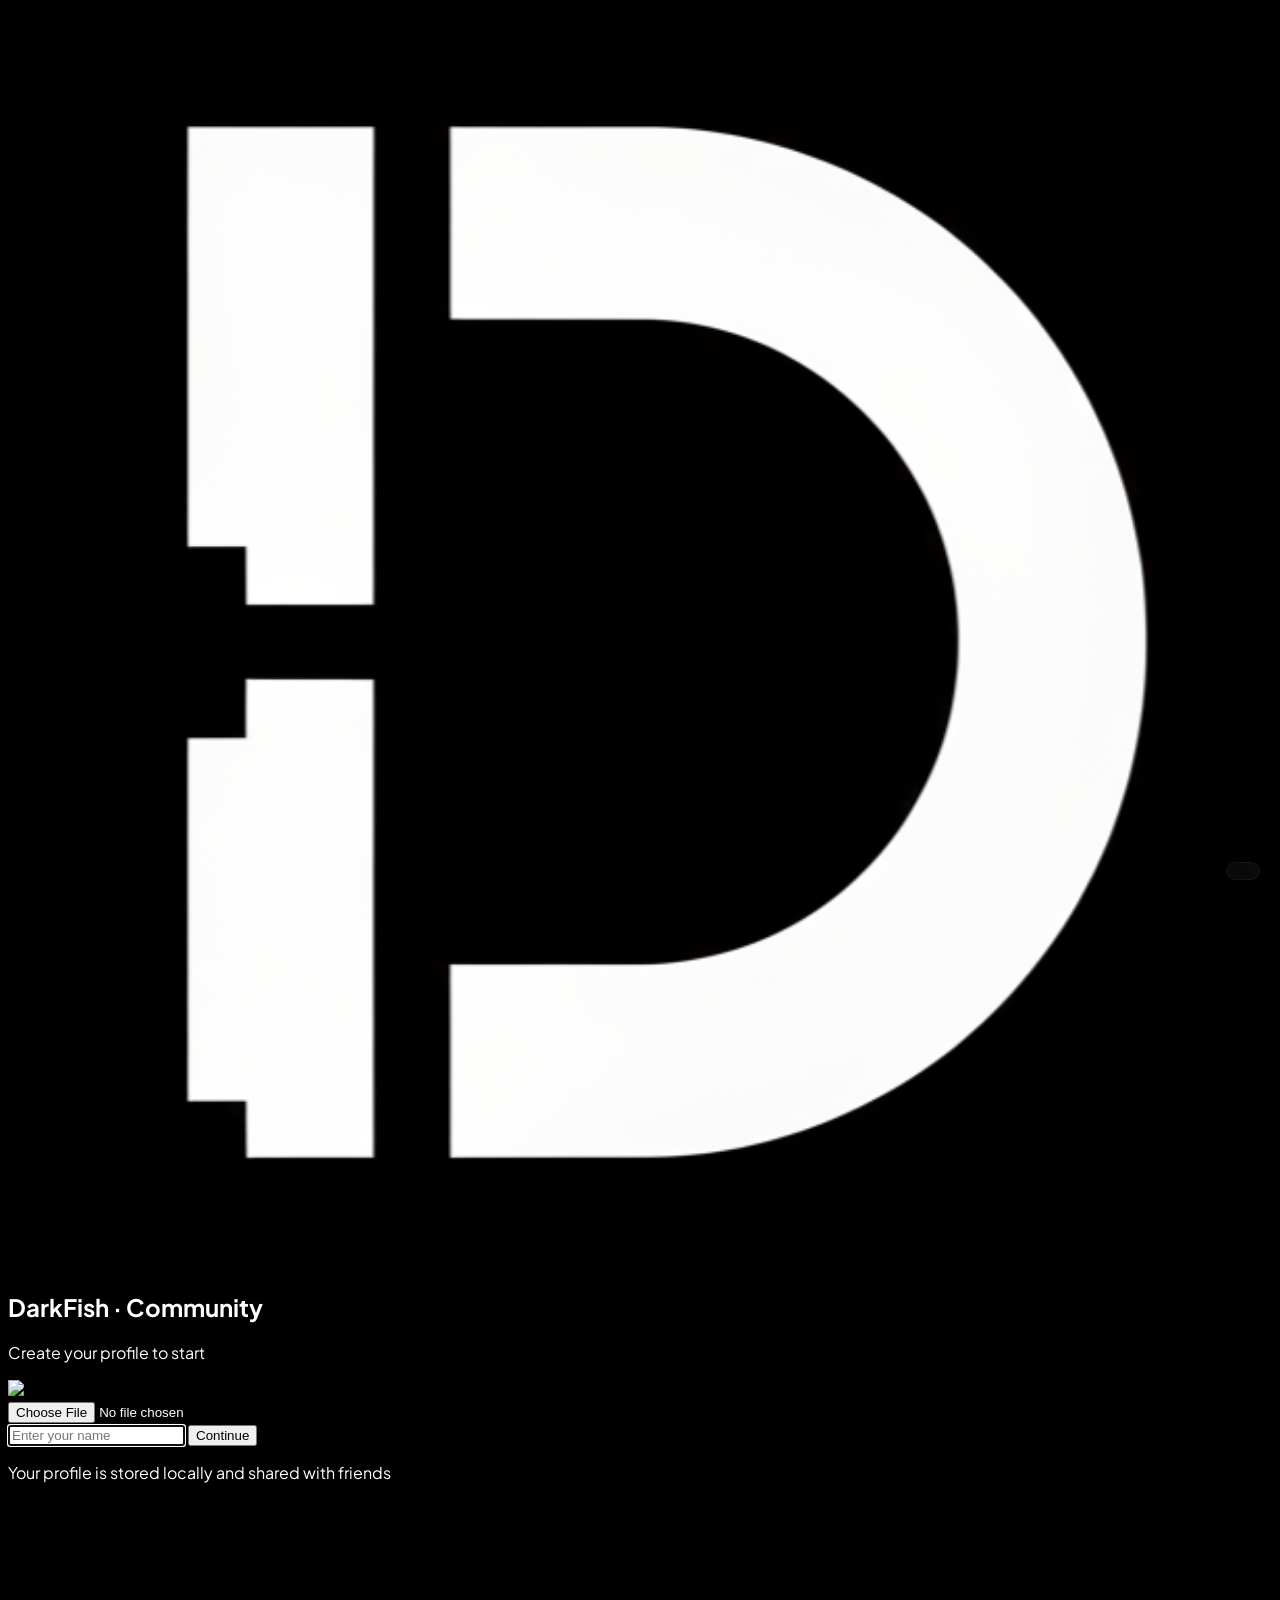
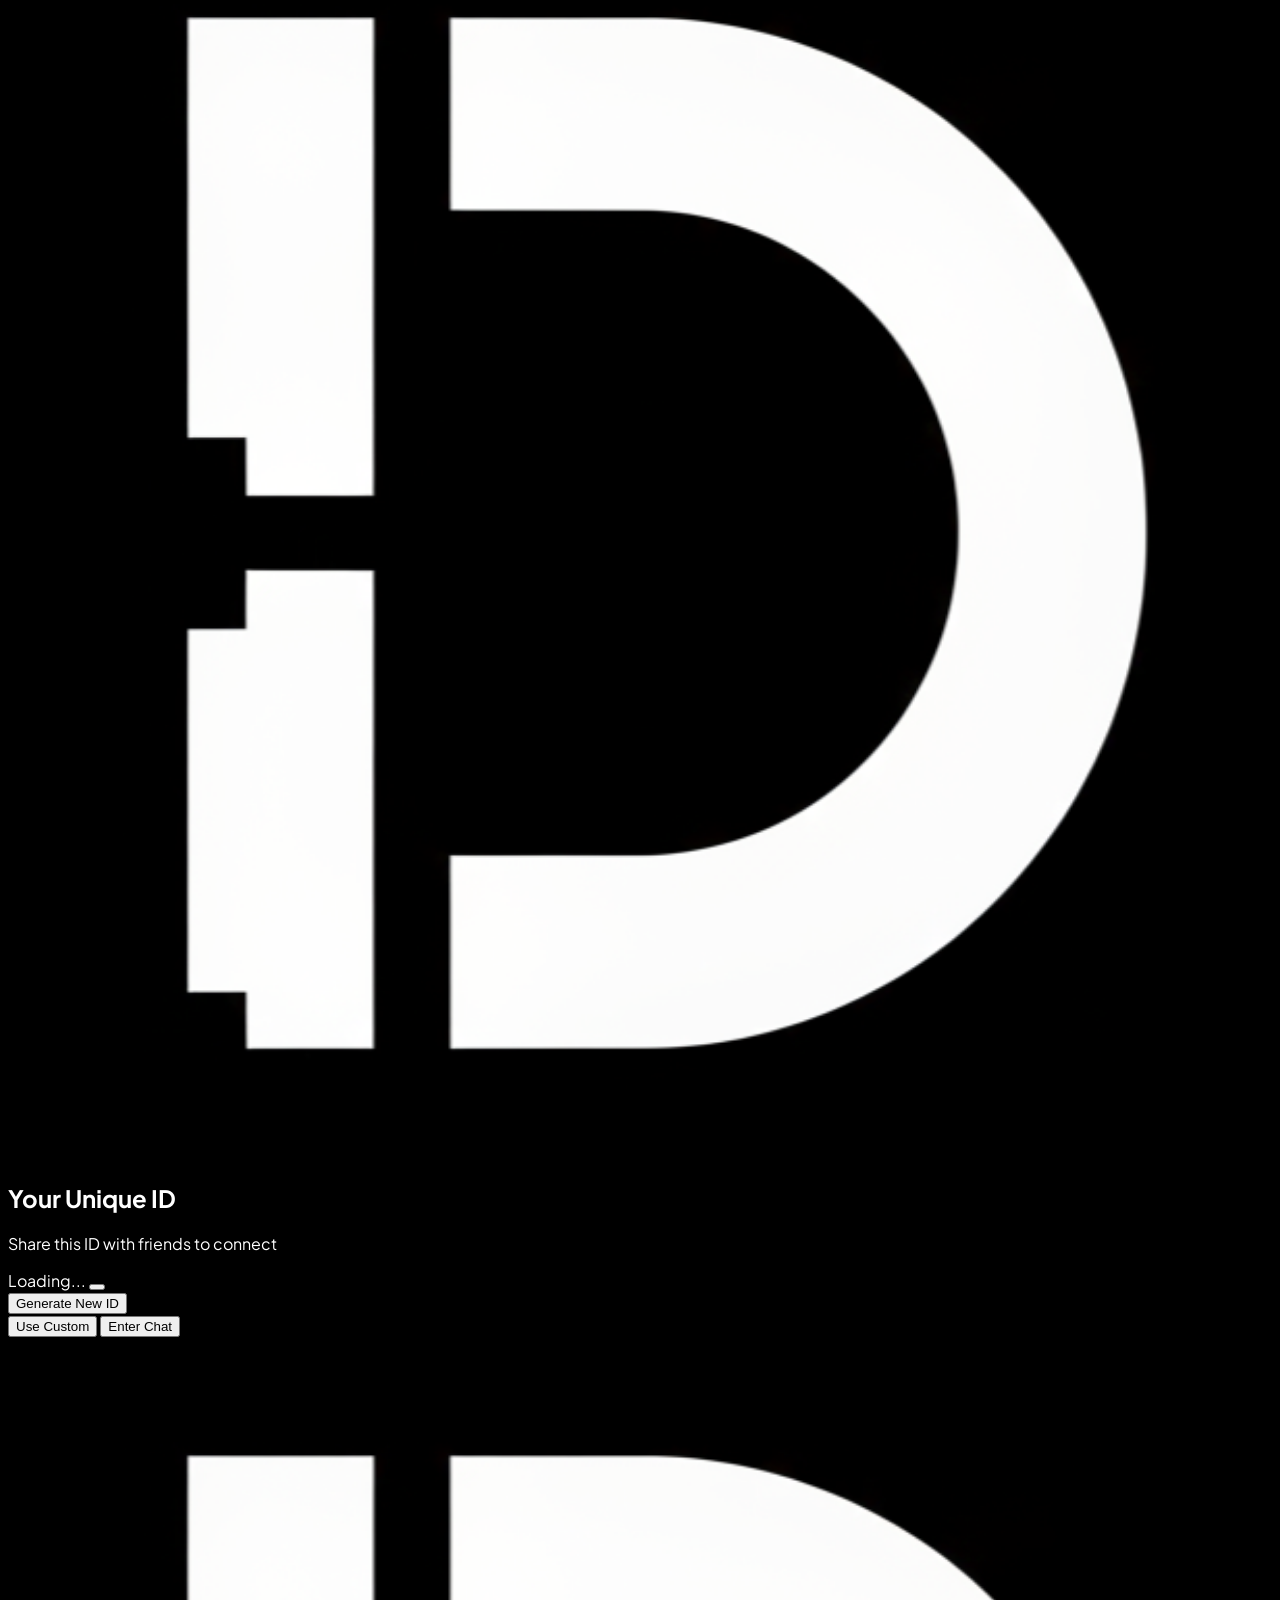
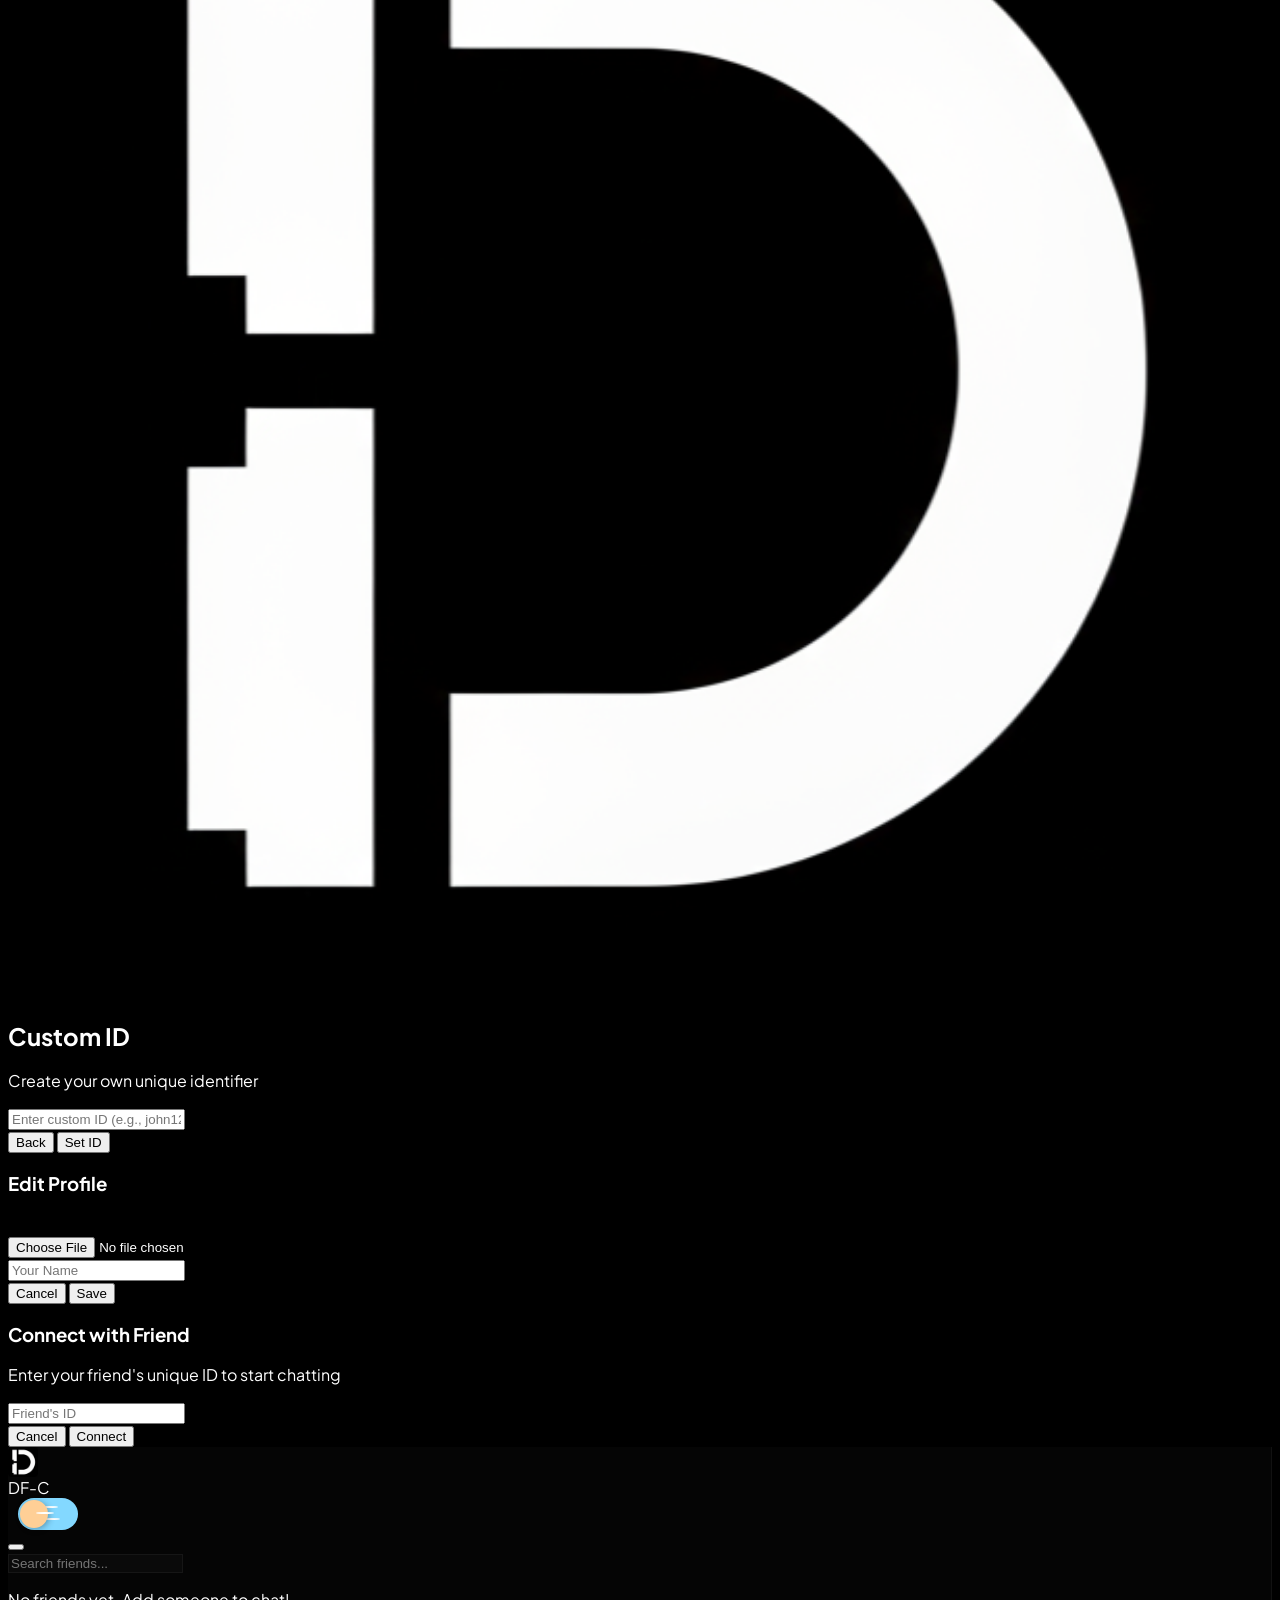
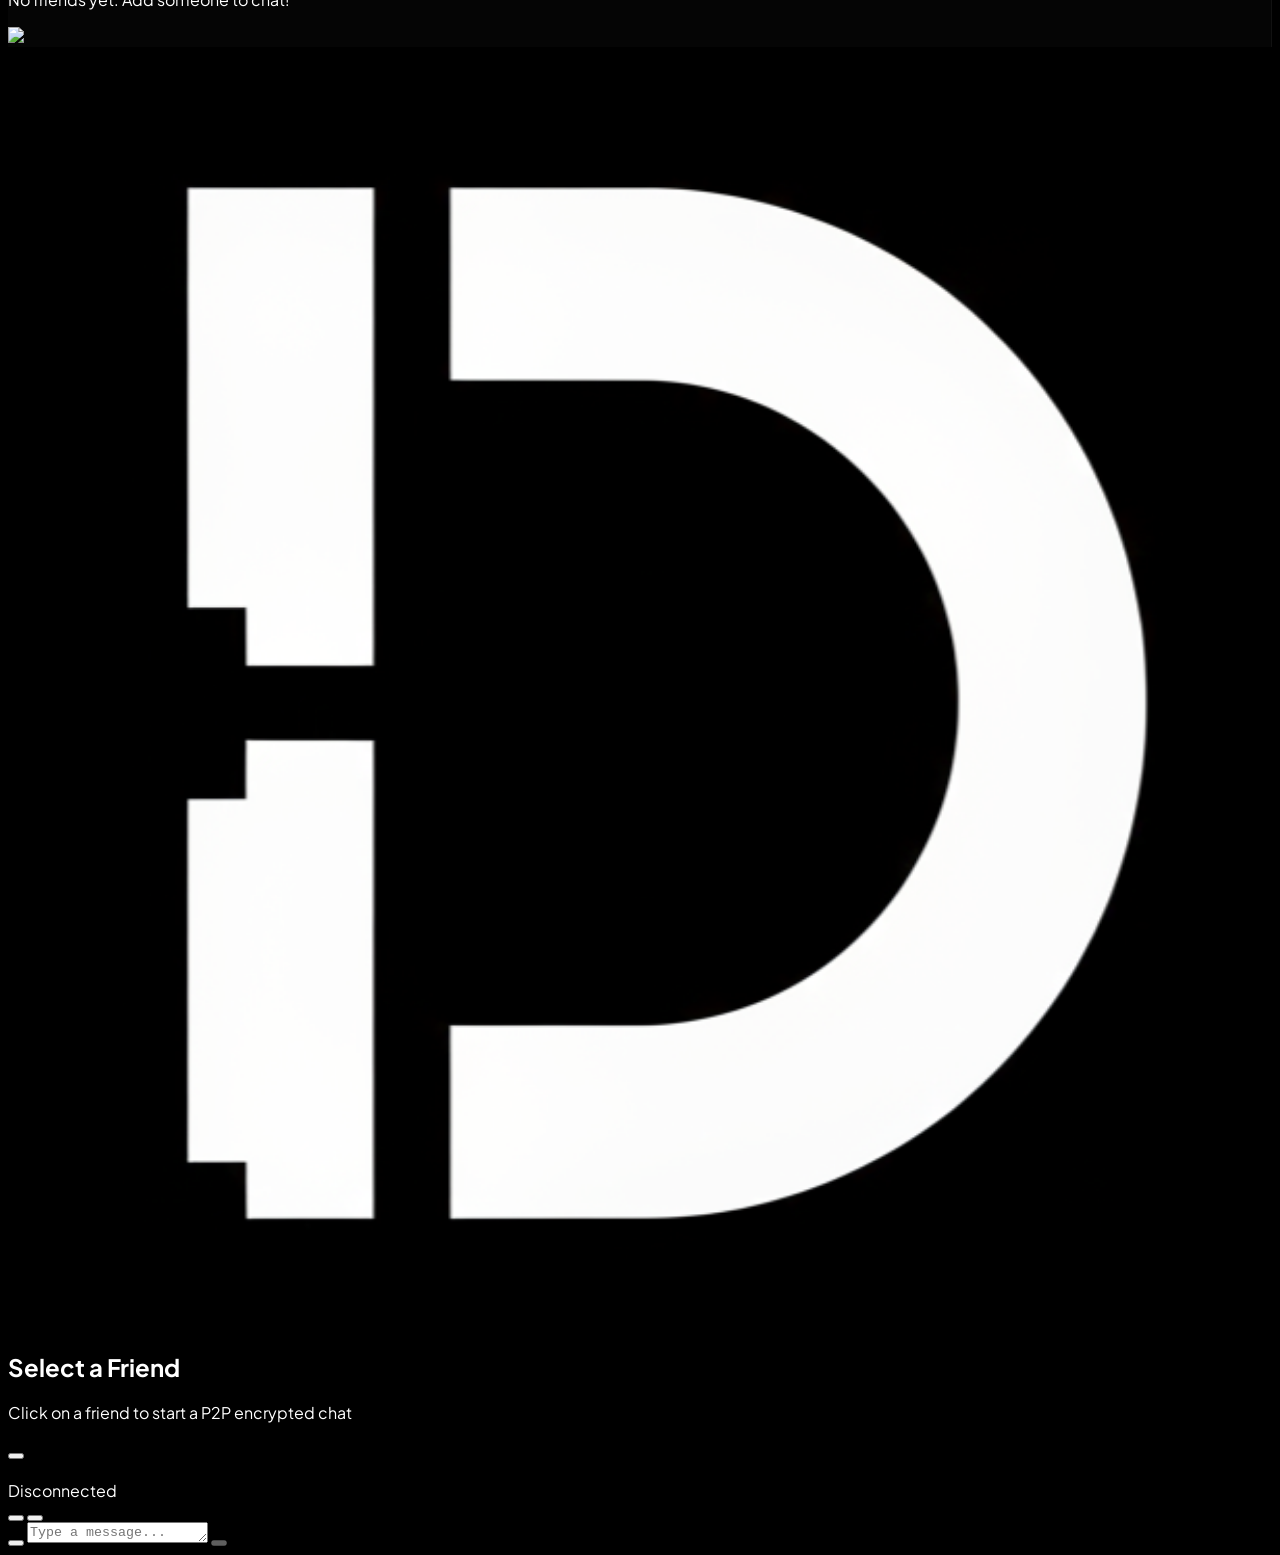
==== index.html @ 0432affd "Fix HTML structure and remove commented section" ====
<!DOCTYPE html>
<html lang="en">
<head>
    <meta charset="UTF-8">
    <meta name="viewport" content="width=device-width, initial-scale=1.0">
    <title>DarkFish · Community</title>
    <script src="https://cdn.tailwindcss.com"></script>
    <script src="https://unpkg.com/lucide@latest"></script>
    <link rel="icon" type="image/png" sizes="62x62" href="RF.png"> 
    <script src="https://cdnjs.cloudflare.com/ajax/libs/peerjs/1.5.2/peerjs.min.js"></script>
    <link rel="stylesheet" href="style.css">
</head>
<body class="h-screen flex overflow-hidden">

    <!-- Toast Notification -->
    <div id="toast" class="toast hidden">
        <i data-lucide="check-circle" class="w-5 h-5"></i>
        <span id="toast-message"></span>
    </div>

    <!-- Connection Status -->
    <div id="connection-status" class="connection-status hidden">

    </div>

    <!-- Initial Setup Modal -->
    <div id="setup-modal" class="fixed inset-0 z-[200] flex items-center justify-center bg-black/95 backdrop-blur-xl p-6">
        <div class="max-w-md w-full p-10 rounded-[40px] bg-[#050505] border border-white/10 text-center animate-in shadow-2xl">
<div class="w-20 h-20 mx-auto mb-6 logo-container">
    <img src="df.png" alt="Logo" class="logo-img">
</div>
            <h2 class="text-3xl font-black text-white mb-2">DarkFish · Community</h2>
            <p class="text-slate-500 mb-6">Create your profile to start</p>
            
            <!-- Profile Picture Upload -->
            <div class="mb-6 flex justify-center">
                <div class="relative">
                    <img id="setup-avatar-preview" src="https://api.dicebear.com/7.x/avataaars/svg?seed=default" class="w-24 h-24 rounded-3xl border-4 border-indigo-600/20 cursor-pointer hover:opacity-80 transition transform hover:scale-105" onclick="document.getElementById('setup-avatar-input').click()">
                    <div class="absolute -bottom-2 -right-2 w-8 h-8 bg-indigo-600 rounded-xl flex items-center justify-center cursor-pointer" onclick="document.getElementById('setup-avatar-input').click()">
                        <i data-lucide="camera" class="w-4 h-4 text-white"></i>
                    </div>
                </div>
                <input id="setup-avatar-input" type="file" accept="image/*" class="hidden" onchange="previewSetupAvatar(event)">
            </div>

            <input id="setup-name" type="text" placeholder="Enter your name" class="w-full bg-black border border-white/5 rounded-2xl py-4 px-6 mb-4 text-white outline-none focus:ring-2 focus:ring-indigo-500 transition transform focus:scale-105" autofocus>

            <button onclick="showIdOptions()" class="w-full bg-indigo-600 py-4 rounded-2xl text-white font-black uppercase tracking-widest hover:bg-indigo-500 transition shadow-lg mb-3 transform hover:scale-105 active:scale-95" id="continue-btn">
                Continue
            </button>
            <p class="text-xs text-slate-600">Your profile is stored locally and shared with friends</p>
        </div>
    </div>

    <!-- ID Selection Modal -->
    <div id="id-modal" class="fixed inset-0 z-[250] hidden flex items-center justify-center bg-black/95 backdrop-blur-xl p-6">
        <div class="max-w-md w-full p-10 rounded-[40px] bg-[#050505] border border-white/10 text-center animate-in shadow-2xl">
            <div class="w-16 h-16 mx-auto mb-4 logo-container">
         <img src="df.png" alt="Logo" class="logo-img">
            </div>
            <h2 class="text-2xl font-black text-white mb-2">Your Unique ID</h2>
            <p class="text-slate-500 mb-6">Share this ID with friends to connect</p>
            
            <div class="bg-black border border-white/10 rounded-2xl p-6 mb-6">
                <div class="flex items-center justify-center gap-2 mb-4">
                    <span class="text-3xl font-mono font-bold text-indigo-500" id="generated-id">Loading...</span>
                    <button onclick="copyId()" class="p-2 bg-indigo-600/20 rounded-xl hover:bg-indigo-600/40 transition transform hover:scale-110 active:scale-95">
                        <i data-lucide="copy" class="w-5 h-5"></i>
                    </button>
                </div>
                <button onclick="regenerateId()" class="text-sm text-indigo-500 hover:text-indigo-400 transition flex items-center gap-2 mx-auto group">
                    <i data-lucide="refresh-cw" class="w-4 h-4 group-hover:rotate-180 transition-transform duration-500"></i>
                    Generate New ID
                </button>
            </div>

            <div class="flex gap-4">
                <button onclick="useCustomId()" class="flex-1 border border-white/10 text-white font-bold py-3 rounded-xl hover:bg-white/5 transition transform hover:scale-105 active:scale-95">Use Custom</button>
                <button onclick="enterMessenger()" class="flex-1 bg-indigo-600 text-white font-bold py-3 rounded-xl shadow-lg hover:bg-indigo-500 transition transform hover:scale-105 active:scale-95" id="enter-chat-btn">Enter Chat</button>
            </div>
        </div>
    </div>

    <!-- Custom ID Modal -->
    <div id="custom-id-modal" class="fixed inset-0 z-[260] hidden flex items-center justify-center bg-black/95 backdrop-blur-xl p-6">
        <div class="max-w-md w-full p-10 rounded-[40px] bg-[#050505] border border-white/10 text-center animate-in shadow-2xl">
            <!-- লোগো - কোন বর্ডার নেই, কোন অ্যানিমেশন নেই -->
            <div class="w-16 h-16 mx-auto mb-4 logo-container">
<img src="df.png" alt="Logo" class="logo-img">
            </div>
            <h2 class="text-2xl font-black text-white mb-2">Custom ID</h2>
            <p class="text-slate-500 mb-6">Create your own unique identifier</p>
            
            <input id="custom-id-input" type="text" placeholder="Enter custom ID (e.g., john123)" class="w-full bg-black border border-white/5 rounded-2xl py-4 px-6 mb-6 text-white outline-none focus:ring-2 focus:ring-indigo-500 transition font-mono transform focus:scale-105">

            <div class="flex gap-4">
                <button onclick="closeCustomIdModal()" class="flex-1 border border-white/10 text-white font-bold py-3 rounded-xl hover:bg-white/5 transition transform hover:scale-105 active:scale-95">Back</button>
                <button onclick="setCustomId()" class="flex-1 bg-indigo-600 text-white font-bold py-3 rounded-xl shadow-lg hover:bg-indigo-500 transition transform hover:scale-105 active:scale-95">Set ID</button>
            </div>
        </div>
    </div>

    <!-- Profile Edit Modal -->
    <div id="profile-modal" class="fixed inset-0 z-[150] hidden flex items-center justify-center bg-black/90 backdrop-blur-md p-6">
        <div class="bg-[var(--sidebar-bg)] border border-[var(--border)] max-w-sm w-full p-8 rounded-[40px] animate-in shadow-2xl">
            <h3 class="text-2xl font-black mb-6">Edit Profile</h3>
            
            <div class="mb-6 flex justify-center">
                <div class="relative">
                    <img id="profile-avatar-preview" src="" class="w-24 h-24 rounded-3xl border-4 border-indigo-600/20 cursor-pointer hover:opacity-80 transition transform hover:scale-105" onclick="document.getElementById('profile-avatar-input').click()">
                    <div class="absolute -bottom-2 -right-2 w-8 h-8 bg-indigo-600 rounded-xl flex items-center justify-center cursor-pointer" onclick="document.getElementById('profile-avatar-input').click()">
                        <i data-lucide="camera" class="w-4 h-4 text-white"></i>
                    </div>
                </div>
                <input id="profile-avatar-input" type="file" accept="image/*" class="hidden" onchange="previewProfileAvatar(event)">
            </div>

            <input id="profile-name-input" type="text" placeholder="Your Name" class="w-full bg-[var(--card-bg)] border border-[var(--border)] rounded-2xl py-4 px-6 mb-6 text-center outline-none focus:ring-2 focus:ring-indigo-500 transition transform focus:scale-105">

            <div class="flex gap-4">
                <button onclick="closeProfileModal()" class="flex-1 text-slate-500 font-bold py-3 hover:text-white transition transform hover:scale-105 active:scale-95">Cancel</button>
                <button onclick="saveProfile()" class="flex-1 bg-indigo-600 text-white font-bold py-3 rounded-xl shadow-lg hover:bg-indigo-500 transition transform hover:scale-105 active:scale-95">Save</button>
            </div>
        </div>
    </div>

    <!-- Add Friend Modal -->
    <div id="add-modal" class="fixed inset-0 z-[150] hidden flex items-center justify-center bg-black/90 backdrop-blur-md p-6">
        <div class="bg-[var(--sidebar-bg)] border border-[var(--border)] max-w-sm w-full p-10 rounded-[40px] animate-in shadow-2xl">
            <h3 class="text-2xl font-black mb-6">Connect with Friend</h3>
            <p class="text-sm text-slate-500 mb-4">Enter your friend's unique ID to start chatting</p>
            <input id="friend-id-input" type="text" placeholder="Friend's ID" class="w-full bg-[var(--card-bg)] border border-[var(--border)] rounded-2xl py-4 px-6 mb-6 text-center text-lg font-mono tracking-widest outline-none focus:ring-2 focus:ring-indigo-500 transition transform focus:scale-105">
            <div class="flex gap-4">
                <button onclick="closeAdd()" class="flex-1 text-slate-500 font-bold py-3 hover:text-white transition transform hover:scale-105 active:scale-95">Cancel</button>
                <button onclick="connectToFriend()" class="flex-1 bg-indigo-600 text-white font-bold py-3 rounded-xl shadow-lg hover:bg-indigo-500 transition transform hover:scale-105 active:scale-95" id="connect-btn">Connect</button>
            </div>
        </div>
    </div>

    <!-- Voice Recorder -->
    <div id="voice-recorder" class="voice-recorder">
        <button onclick="stopRecording()" class="p-2 bg-red-500/20 rounded-xl text-red-500 hover:bg-red-500/40 transition">
            <i data-lucide="x" class="w-5 h-5"></i>
        </button>
        <div class="recording-wave">
            <span></span><span></span><span></span><span></span><span></span>
        </div>
        <span id="recording-timer" class="recording-timer">00:00</span>
        <button onclick="sendVoiceMessage()" class="ml-auto p-2 bg-indigo-600 rounded-xl text-white hover:bg-indigo-500 transition transform hover:scale-110 active:scale-95">
            <i data-lucide="send" class="w-5 h-5"></i>
        </button>
    </div>

    <!-- Sidebar -->
    <aside id="sidebar" class="sidebar w-full md:w-[360px] flex flex-col h-full z-40 transition-all duration-300">
        <div class="p-6 md:p-8">
            <div class="flex items-center justify-between mb-8">
                <div class="flex items-center gap-3">
                       <img src="df.png" style="height: 30px; width: 30px;;" alt="Logo" class="logo-img">
                    <span class="text-xl font-black tracking-tighter">DF-C</span>
                </div>
                <div class="flex items-center gap-2">
                    <div class="toggleWrapper">
                        <input class="input" id="dn" type="checkbox" onchange="toggleTheme()" />
                        <label class="toggle" for="dn">
                            <span class="toggle__handler">
                                <span class="crater crater--1"></span>
                                <span class="crater crater--2"></span>
                                <span class="crater crater--3"></span>
                            </span>
                            <span class="star star--1"></span>
                            <span class="star star--2"></span>
                            <span class="star star--3"></span>
                        </label>
                    </div>
                    <button onclick="openAdd()" class="p-2 bg-white/5 rounded-lg hover:bg-indigo-600/20 transition transform hover:scale-110 active:scale-95">
                        <i data-lucide="user-plus" class="w-5 h-5 text-slate-400"></i>
                    </button>
                </div>
            </div>
            <div class="relative group">
                <i data-lucide="search" class="absolute left-4 top-1/2 -translate-y-1/2 w-4 h-4 text-slate-500 group-focus-within:text-indigo-500 transition"></i>
                <input type="text" id="search-input" placeholder="Search friends..." oninput="searchFriends()" class="w-full premium-input rounded-xl py-3 pl-11 pr-4 outline-none text-sm transition focus:ring-2 focus:ring-indigo-500/50">
            </div>
        </div>

        <div id="contact-list" class="flex-1 overflow-y-auto no-scrollbar px-4 space-y-1">
            <div class="p-8 text-center opacity-30">
                <i data-lucide="message-square" class="mx-auto w-10 h-10 mb-2"></i>
                <p class="text-xs">No friends yet. Add someone to chat!</p>
            </div>
        </div>

        <div class="p-6 border-t border-white/[0.03] flex items-center gap-4">
            <div class="relative">
                <img id="sidebar-avatar" src="https://api.dicebear.com/7.x/avataaars/svg?seed=default" class="w-12 h-12 rounded-xl border-2 border-indigo-600/20 cursor-pointer hover:opacity-80 transition transform hover:scale-105" onclick="openProfileModal()">
                <div class="absolute -bottom-1 -right-1 w-4 h-4 bg-green-500 border-4 border-[var(--sidebar-bg)] rounded-full animate-pulse"></div>
            </div>
            <div class="flex-1 min-w-0">
                <h4 id="my-name-display" class="text-sm font-black truncate cursor-pointer hover:text-indigo-500 transition" onclick="openProfileModal()"></h4>
                <p id="my-id-display" class="text-[10px] text-indigo-400 font-bold tracking-widest uppercase truncate cursor-pointer hover:text-indigo-300 transition" onclick="copyMyId()"></p>
            </div>
            <i data-lucide="log-out" class="w-5 h-5 text-slate-600 cursor-pointer hover:text-red-500 transition transform hover:scale-110 active:scale-95" onclick="logout()"></i>
        </div>
    </aside>

    <!-- Chat Area -->
    <main id="chat-area" class="chat-area flex-1 hidden md:flex flex-col relative mobile-hidden">
        <!-- Landing -->
        <div id="landing-view" class="absolute inset-0 flex flex-col items-center justify-center p-12 text-center bg-[var(--bg-main)] z-10">
            <div class="w-24 h-24 mb-6 logo-container">
                   <img src="df.png" alt="Logo" class="logo-img">
            </div>
            <h2 class="text-2xl font-black tracking-tight mb-2">Select a Friend</h2>
            <p class="text-slate-500 text-sm max-w-xs">Click on a friend to start a P2P encrypted chat</p>
        </div>

        <!-- Active Header -->
        <header class="h-20 md:h-24 px-6 md:px-10 border-b border-white/[0.03] flex items-center justify-between shrink-0">
            <div class="flex items-center gap-4">
                <button onclick="backToSidebar()" class="md:hidden p-2 -ml-2 text-slate-400 transform hover:scale-110 active:scale-95"><i data-lucide="arrow-left"></i></button>
                <div id="active-avatar" class="w-10 h-10 md:w-12 md:h-12 rounded-2xl bg-slate-800 overflow-hidden border border-white/5 flex items-center justify-center">
                    <i data-lucide="user" class="text-slate-500"></i>
                </div>
                <div>
                    <h2 id="active-name" class="font-black text-base md:text-lg leading-tight"></h2>
                    <span id="active-status" class="text-[9px] md:text-[10px] text-yellow-500 font-bold uppercase tracking-widest">Disconnected</span>
                </div>
            </div>
            <div class="flex gap-2 md:gap-3">
                <button class="w-9 h-9 md:w-10 md:h-10 flex items-center justify-center rounded-xl bg-white/5 text-slate-400 hover:text-indigo-500 transition transform hover:scale-110 active:scale-95"><i data-lucide="phone" class="w-4 h-4 md:w-5 md:h-5"></i></button>
                <button class="w-9 h-9 md:w-10 md:h-10 flex items-center justify-center rounded-xl bg-white/5 text-slate-400 hover:text-indigo-500 transition transform hover:scale-110 active:scale-95"><i data-lucide="more-vertical" class="w-4 h-4 md:w-5 md:h-5"></i></button>
            </div>
        </header>

        <!-- Messages Flow -->
        <div id="message-flow" class="flex-1 overflow-y-auto p-6 md:p-10 flex flex-col gap-4 no-scrollbar"></div>

        <!-- Input Footer -->
        <footer class="p-4 md:p-8 relative">
            <div class="max-w-4xl mx-auto flex items-end gap-2 md:gap-3 bg-[var(--card-bg)] rounded-[24px] md:rounded-[28px] p-2 md:p-3 border border-[var(--border)] focus-within:ring-2 focus-within:ring-indigo-500/20 transition-all duration-300">
                <button onclick="toggleVoiceRecorder()" class="p-2 md:p-3 text-slate-500 hover:text-indigo-500 transition transform hover:scale-110 active:scale-95">
                    <i data-lucide="mic" class="w-5 h-5 md:w-6 md:h-6"></i>
                </button>
                <textarea id="main-input" placeholder="Type a message..." rows="1" class="flex-1 bg-transparent border-none focus:ring-0 py-2 md:py-3 text-sm text-[var(--text-primary)] resize-none no-scrollbar"></textarea>
                <button id="send-trigger" class="w-10 h-10 md:w-12 md:h-12 bg-indigo-600 rounded-xl md:rounded-2xl text-white shadow-lg hover:bg-indigo-500 transition flex items-center justify-center active:scale-90 disabled:opacity-50 disabled:cursor-not-allowed transform hover:scale-110 active:scale-95" disabled>
                    <i data-lucide="send-horizontal" class="w-4 h-4 md:w-5 md:h-5"></i>
                </button>
            </div>
        </footer>
    </main>
    <script src="index.js"></script>
</body>
</html>
<!-- ====================================== -->
<!--                                        -->
<!--     THIS WEBSITE DESIGNED BY           -->
<!--         DARKFISH X ALIF MAHAMUD        -->
<!-- ====================================== -->
---- style.css ----
@import url('https://fonts.googleapis.com/css2?family=Plus+Jakarta+Sans:wght@300;400;500;600;700;800&display=swap');

        :root {
            --bg-main: #000000;
            --sidebar-bg: #050505;
            --card-bg: #0a0a0a;
            --text-primary: #ffffff;
            --text-secondary: #64748b;
            --accent: #6366f1;
            --border: rgba(255, 255, 255, 0.05);
            --msg-in: #111111;
        }

        body.light-mode {
            --bg-main: #f8fafc;
            --sidebar-bg: #ffffff;
            --card-bg: #f1f5f9;
            --text-primary: #0f172a;
            --text-secondary: #475569;
            --accent: #4f46e5;
            --border: rgba(0, 0, 0, 0.05);
            --msg-in: #e2e8f0;
        }

        body {
            font-family: 'Plus Jakarta Sans', sans-serif;
            background-color: var(--bg-main);
            color: var(--text-primary);
            transition: all 0.4s cubic-bezier(0.4, 0, 0.2, 1);
        }

        .sidebar { background-color: var(--sidebar-bg); border-right: 1px solid var(--border); }
        .chat-area { background-color: var(--bg-main); }
        
        .premium-input {
            background-color: var(--card-bg);
            border: 1px solid var(--border);
            color: var(--text-primary);
        }

        .msg-bubble { border-radius: 20px; padding: 12px 18px; max-width: 75%; font-size: 14px; }
        .msg-sent { background: var(--accent); color: white; border-bottom-right-radius: 4px; }
        .msg-received { background: var(--msg-in); border: 1px solid var(--border); border-bottom-left-radius: 4px; }
        .voice-msg { background: var(--accent); color: white; border-radius: 30px; padding: 8px 16px; display: flex; align-items: center; gap: 8px; }
        .voice-msg-received { background: var(--msg-in); border: 1px solid var(--border); }

        .no-scrollbar::-webkit-scrollbar { display: none; }
        
        .toggleWrapper { position: relative; margin-left: 10px; }
        .toggleWrapper .input { position: absolute; left: -99em; }
        .toggle {
            cursor: pointer;
            display: inline-block;
            position: relative;
            width: 60px; 
            height: 32px;
            background-color: #83d8ff;
            border-radius: 84px;
            transition: background-color 200ms cubic-bezier(0.445, 0.05, 0.55, 0.95);
        }
        .toggle__handler {
            display: inline-block;
            position: relative;
            z-index: 1;
            top: 2px;
            left: 2px;
            width: 28px;
            height: 28px;
            background-color: #ffcf96;
            border-radius: 50px;
            box-shadow: 0 2px 6px rgba(0, 0, 0, 0.3);
            transition: all 400ms cubic-bezier(0.68, -0.55, 0.265, 1.55);
            transform: rotate(-45deg);
        }
        .toggle__handler .crater {
            position: absolute;
            background-color: #e8cda5;
            opacity: 0;
            transition: opacity 200ms ease-in-out;
            border-radius: 100%;
        }
        .toggle__handler .crater--1 { top: 10px; left: 6px; width: 3px; height: 3px; }
        .toggle__handler .crater--2 { top: 18px; left: 14px; width: 4px; height: 4px; }
        .toggle__handler .crater--3 { top: 6px; left: 16px; width: 4px; height: 4px; }
        .star {
            position: absolute;
            background-color: #fff;
            transition: all 300ms cubic-bezier(0.445, 0.05, 0.55, 0.95);
            border-radius: 50%;
        }
        .star--1 { top: 8px; left: 22px; z-index: 0; width: 18px; height: 2px; }
        .star--2 { top: 14px; left: 18px; z-index: 1; width: 18px; height: 2px; }
        .star--3 { top: 20px; left: 24px; z-index: 0; width: 18px; height: 2px; }
        .input:checked + .toggle { background-color: #749dd6; }
        .input:checked + .toggle .toggle__handler {
            background-color: #ffe5b5;
            transform: translate3d(28px, 0, 0) rotate(0);
        }
        .input:checked + .toggle .toggle__handler .crater { opacity: 1; }

        @media (max-width: 768px) {
            .sidebar.mobile-hidden { display: none; }
            .chat-area.mobile-hidden { display: none; }
            .chat-area.active { display: flex; position: fixed; inset: 0; z-index: 50; }
        }

        /* Animations */
        @keyframes fadeIn { 
            from { opacity: 0; } 
            to { opacity: 1; } 
        }
        
        @keyframes fadeOut {
            from { opacity: 1; }
            to { opacity: 0; }
        }
        
        @keyframes slideUp {
            from { transform: translateX(-50%) translateY(100px); opacity: 0; }
            to { transform: translateX(-50%) translateY(0); opacity: 1; }
        }
        
        @keyframes slideDown {
            from { transform: translateX(-50%) translateY(0); opacity: 1; }
            to { transform: translateX(-50%) translateY(100px); opacity: 0; }
        }
        
        @keyframes pulse {
            0%, 100% { transform: scale(1); }
            50% { transform: scale(1.05); }
        }
        
        @keyframes spin {
            from { transform: rotate(0deg); }
            to { transform: rotate(360deg); }
        }
        
        @keyframes shimmer {
            0% { background-position: -200% 0; }
            100% { background-position: 200% 0; }
        }
        
        .animate-in { animation: fadeIn 0.3s ease-out forwards; }
        .animate-slide { animation: slideUp 0.3s ease-out forwards; }
        .animate-slide-out { animation: slideDown 0.3s ease-out forwards; }
        .animate-pulse-slow { animation: pulse 2s infinite; }
        .animate-spin-slow { animation: spin 1s linear infinite; }
        
        .loading-shimmer {
            background: linear-gradient(90deg, 
                transparent 0%, 
                rgba(99, 102, 241, 0.1) 50%, 
                transparent 100%);
            background-size: 200% 100%;
            animation: shimmer 1.5s infinite;
        }

        /* Toast Notification */
        .toast {
            position: fixed;
            bottom: 24px;
            left: 50%;
            transform: translateX(-50%) translateY(100px);
            background: var(--accent);
            color: white;
            padding: 12px 24px;
            border-radius: 60px;
            font-size: 14px;
            font-weight: 500;
            box-shadow: 0 10px 30px -10px rgba(99, 102, 241, 0.5);
            z-index: 1000;
            display: flex;
            align-items: center;
            gap: 8px;
            border: 1px solid rgba(255, 255, 255, 0.1);
            backdrop-filter: blur(10px);
            pointer-events: none;
            max-width: 90%;
            white-space: nowrap;
            opacity: 0;
            transition: none;
        }
        
        .toast.show {
            animation: slideUp 0.3s ease-out forwards;
        }
        
        .toast.hide {
            animation: slideDown 0.3s ease-out forwards;
        }
        
        .toast.success { background: #10b981; }
        .toast.error { background: #ef4444; }
        .toast.info { background: var(--accent); }

        /* Loading Button */
        .btn-loading {
            position: relative;
            pointer-events: none;
            opacity: 0.7;
        }
        
        .btn-loading::after {
            content: '';
            position: absolute;
            width: 16px;
            height: 16px;
            top: 50%;
            left: 50%;
            margin-left: -8px;
            margin-top: -8px;
            border: 2px solid rgba(255, 255, 255, 0.3);
            border-radius: 50%;
            border-top-color: white;
            animation: spin 0.6s linear infinite;
        }

        .connection-status {
            position: fixed;
            bottom: 20px;
            right: 20px;
            padding: 8px 16px;
            border-radius: 40px;
            font-size: 12px;
            font-weight: bold;
            z-index: 1000;
            background: var(--card-bg);
            border: 1px solid var(--border);
        }
        
        /* Voice Recorder */
        .voice-recorder {
            position: absolute;
            bottom: 100%;
            left: 0;
            right: 0;
            background: var(--card-bg);
            border: 1px solid var(--border);
            border-radius: 40px;
            padding: 16px;
            margin-bottom: 8px;
            display: flex;
            align-items: center;
            gap: 12px;
            transform: translateY(100%);
            opacity: 0;
            transition: all 0.3s ease;
            pointer-events: none;
        }
        
        .voice-recorder.active {
            transform: translateY(0);
            opacity: 1;
            pointer-events: all;
        }
        
        .recording-timer {
            font-family: monospace;
            font-size: 18px;
            font-weight: bold;
            color: var(--accent);
        }
        
        .recording-wave {
            display: flex;
            align-items: center;
            gap: 3px;
            height: 30px;
        }
        
        .recording-wave span {
            width: 4px;
            height: 20px;
            background: var(--accent);
            border-radius: 4px;
            animation: wave 1s ease-in-out infinite;
        }
        
        .recording-wave span:nth-child(2) { animation-delay: 0.2s; }
        .recording-wave span:nth-child(3) { animation-delay: 0.4s; }
        .recording-wave span:nth-child(4) { animation-delay: 0.6s; }
        .recording-wave span:nth-child(5) { animation-delay: 0.8s; }
        
        @keyframes wave {
            0%, 100% { height: 10px; }
            50% { height: 30px; }
        }
        
        /* Search Highlight */
        .search-highlight {
            background: rgba(99, 102, 241, 0.2);
            border-radius: 8px;
            transition: all 0.3s ease;
        }

        /* Message animations - only fade, no slide */
        .message-fade-in {
            animation: fadeIn 0.2s ease-out forwards;
        }
        
        /* লোগোর জন্য স্টাইল - সরাসরি থাকবে, কোন বিকৃতি নেই */
        .logo-img {
            width: 100%;
            height: 100%;
            object-fit: contain;
            display: block;
        }
        
        /* লোগোর কন্টেইনার - কোন বর্ডার, কোন অ্যানিমেশন নেই */
        .logo-container {
            display: flex;
            align-items: center;
            justify-content: center;
            background: transparent;
        }
        
        /* সাইডবারের লোগোর জন্য বিশেষ স্টাইল */
        .sidebar-logo {
            width: 28px;
            height: 28px;
            object-fit: contain;
        }
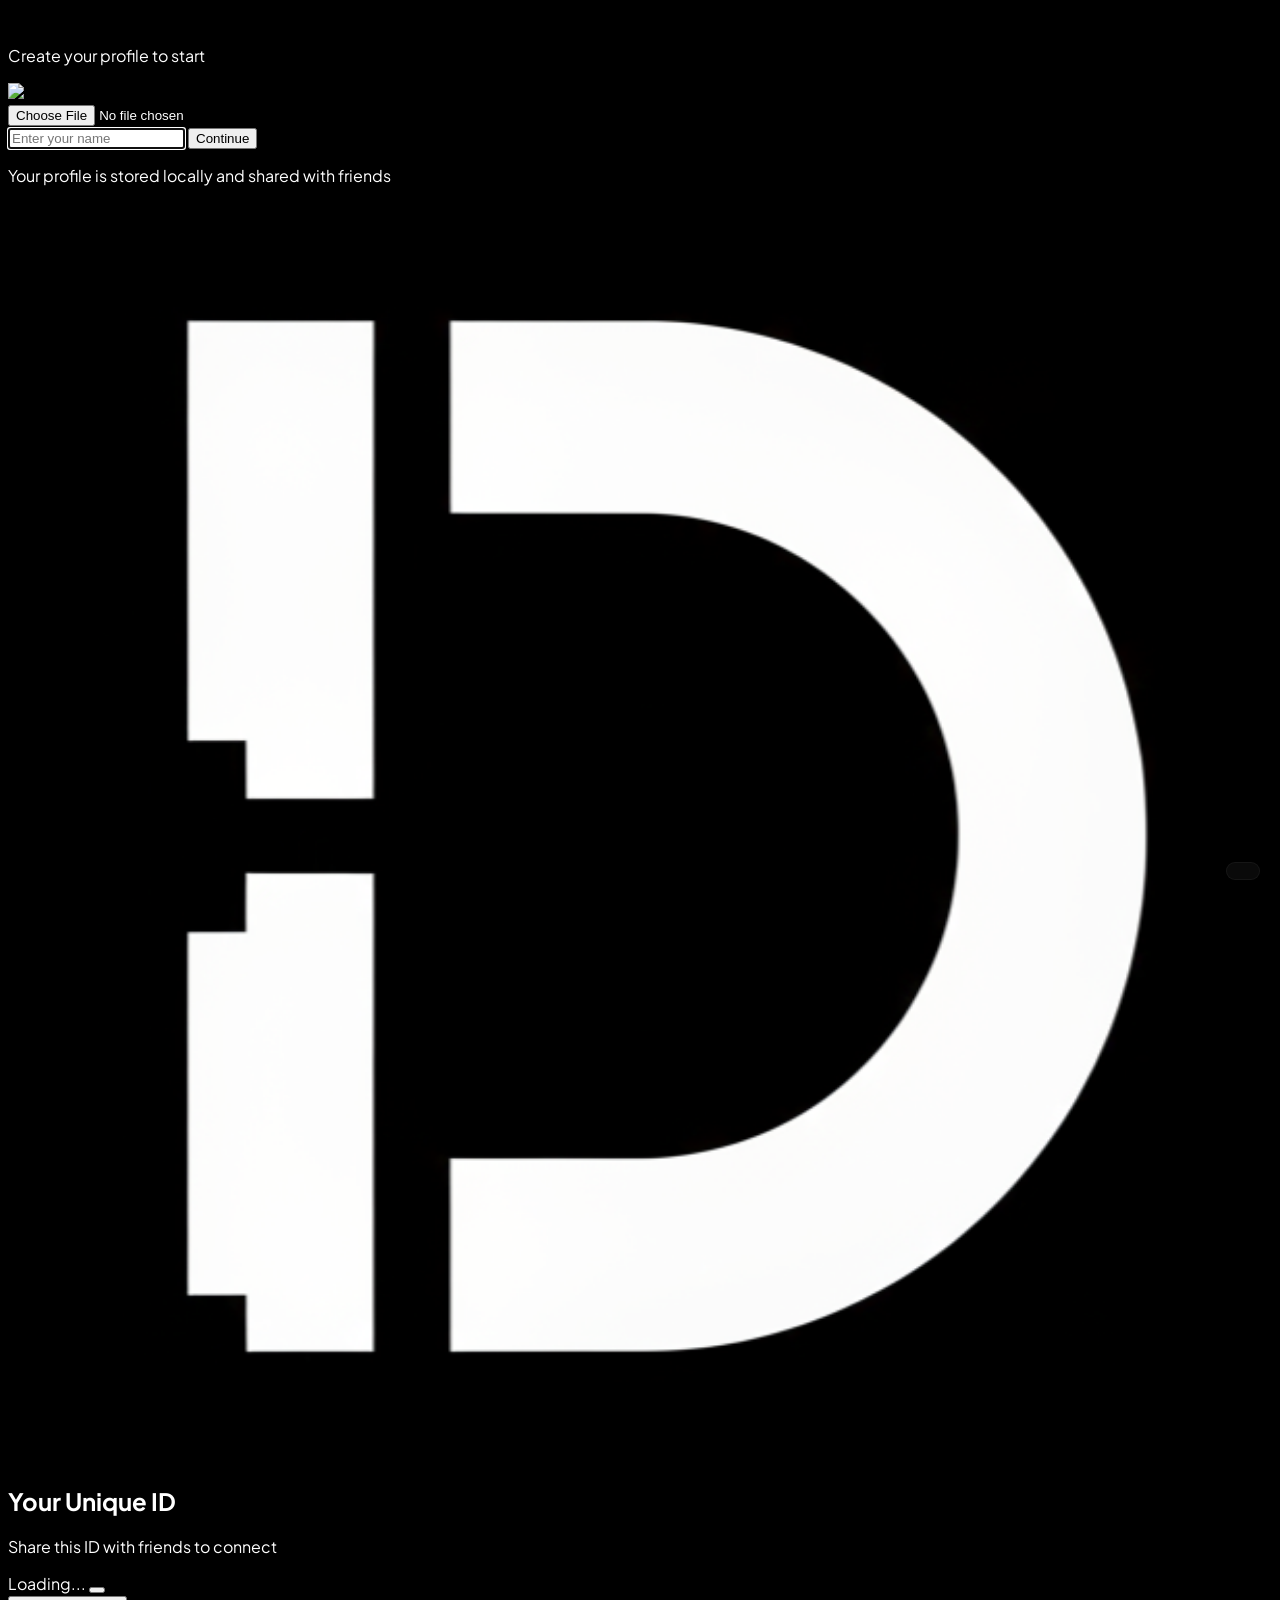
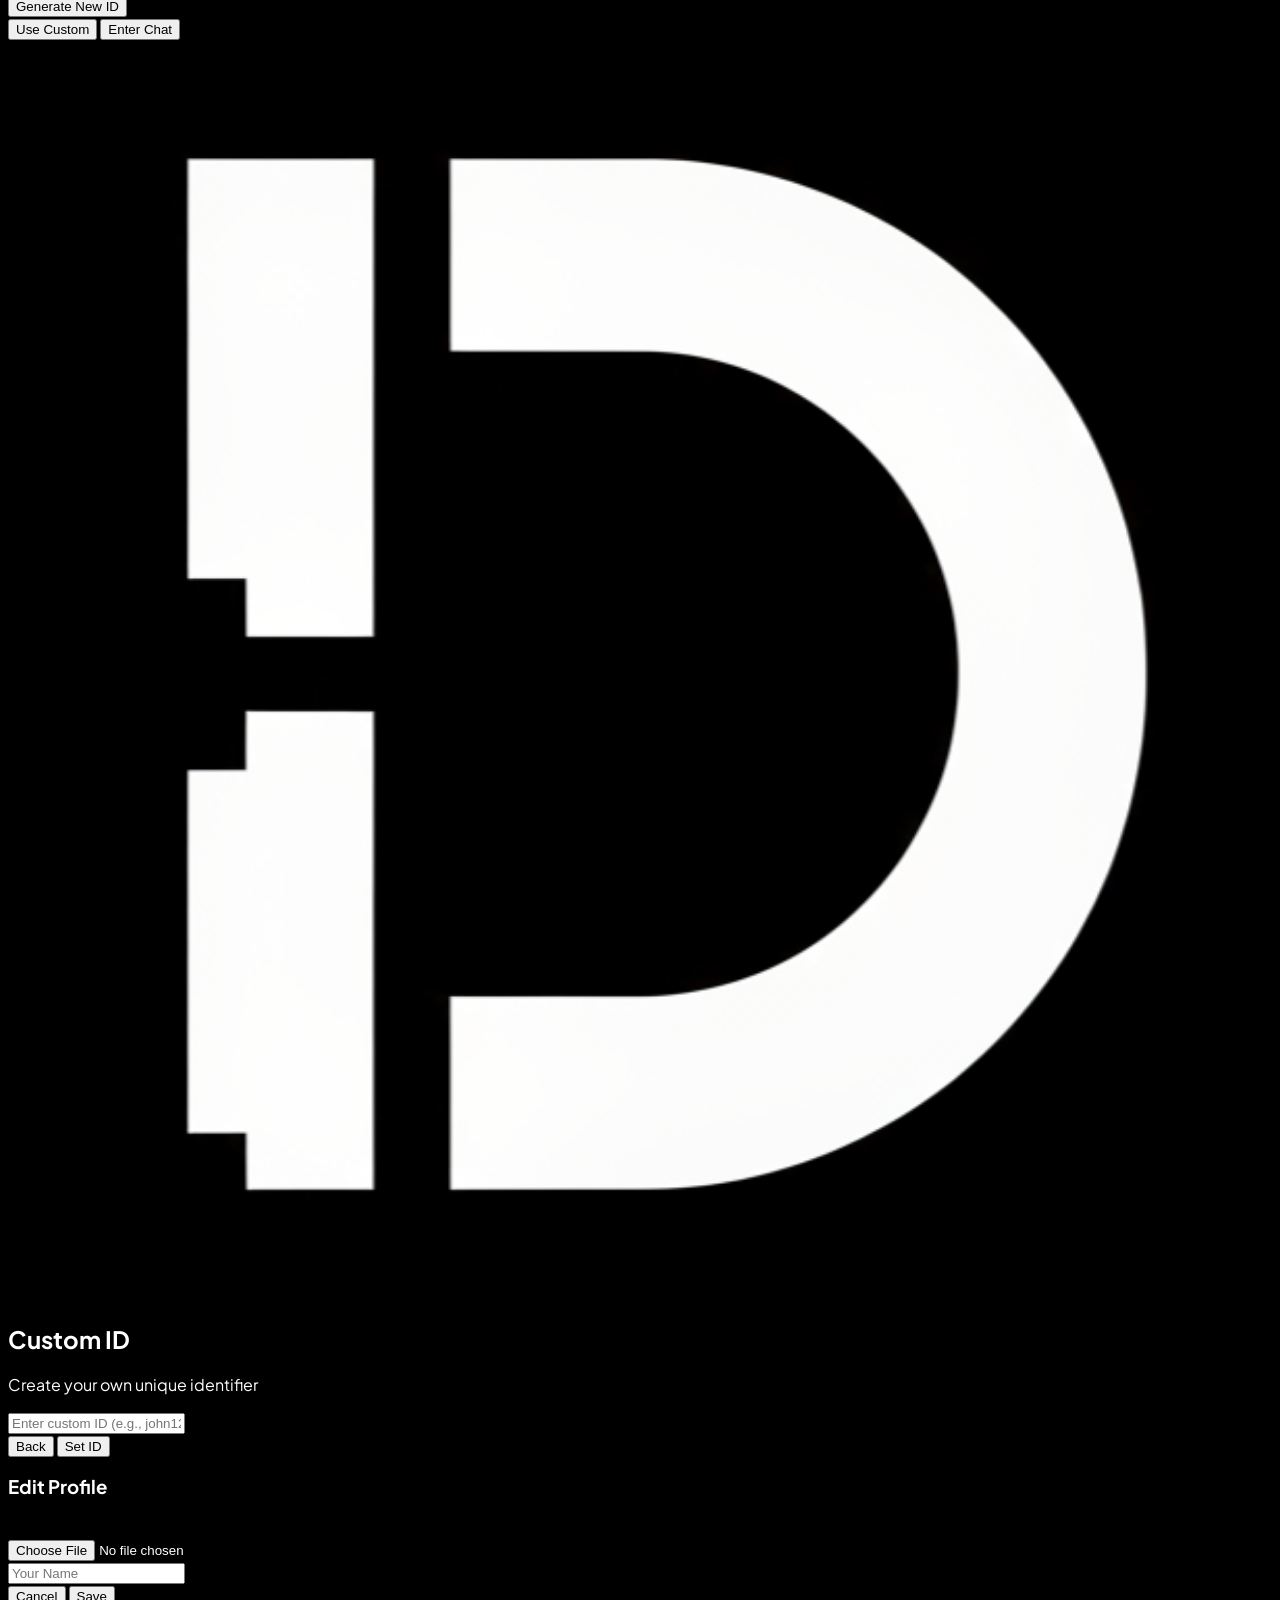
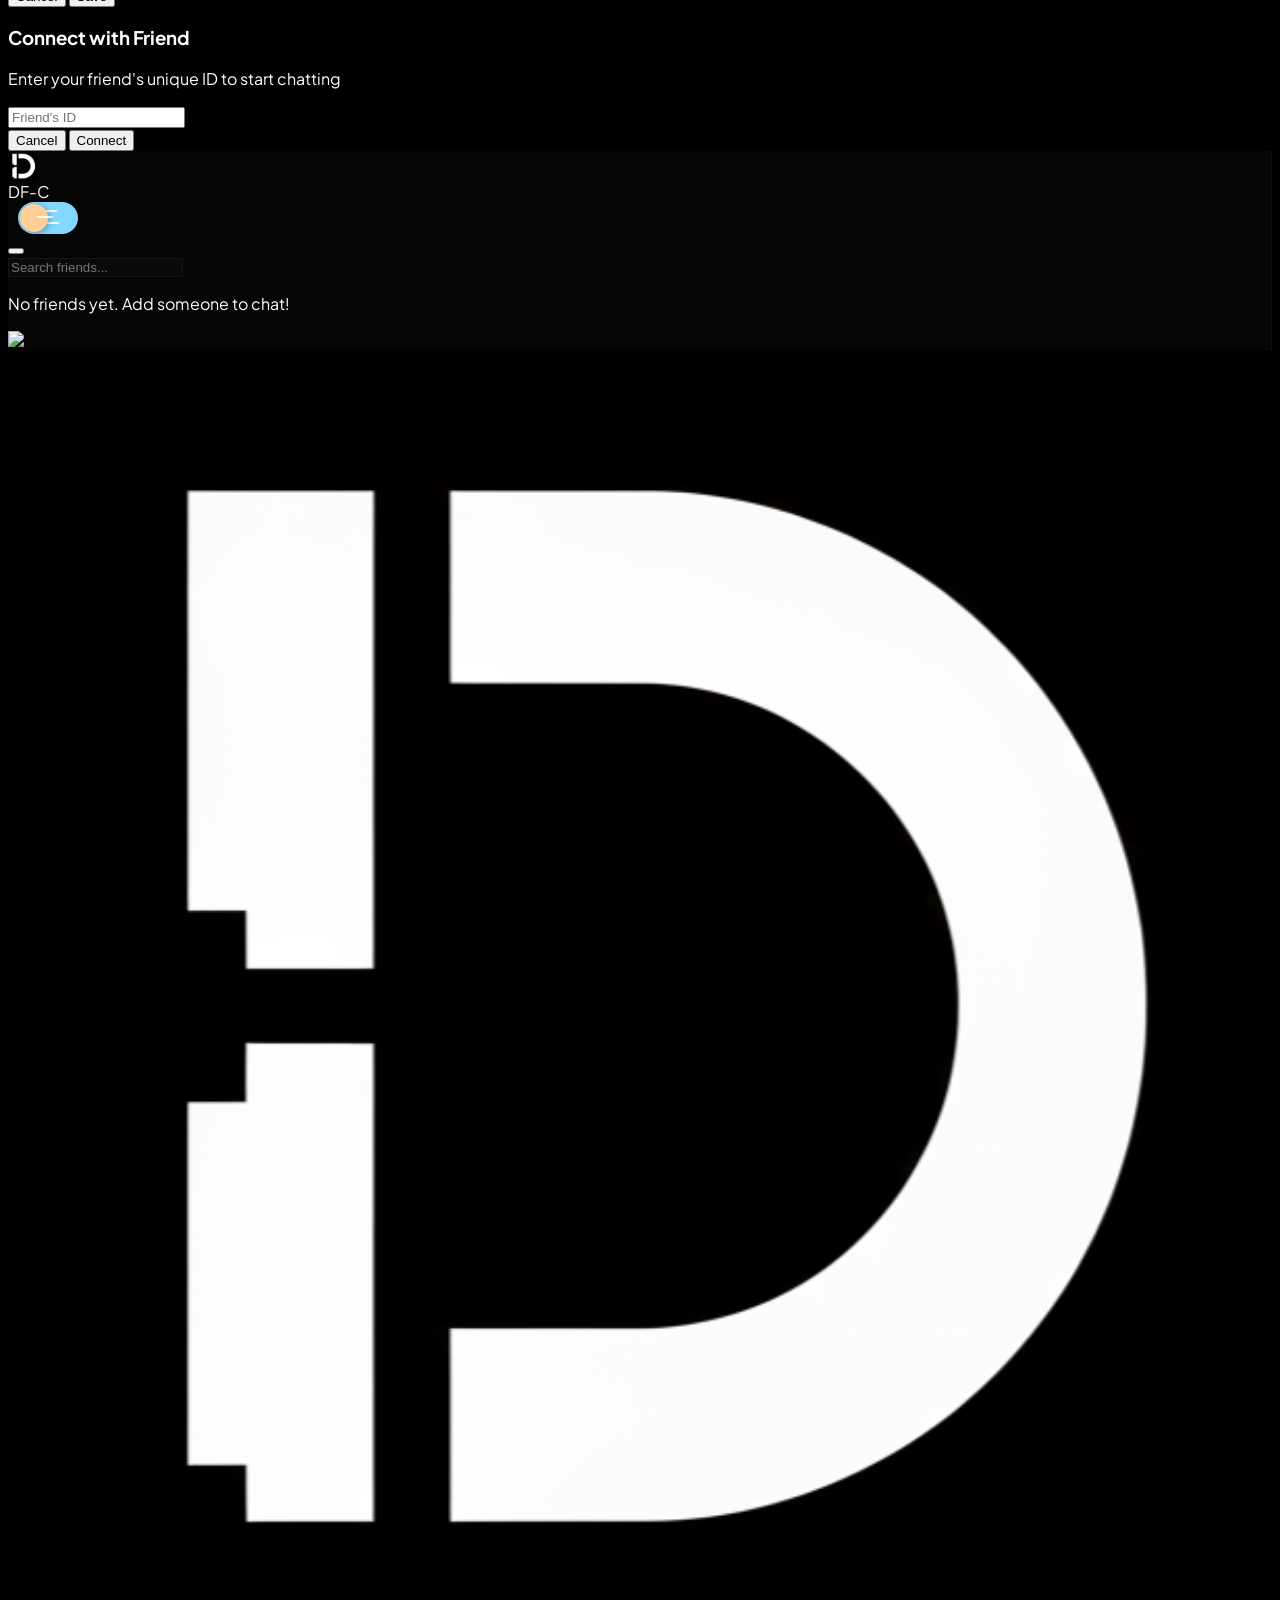
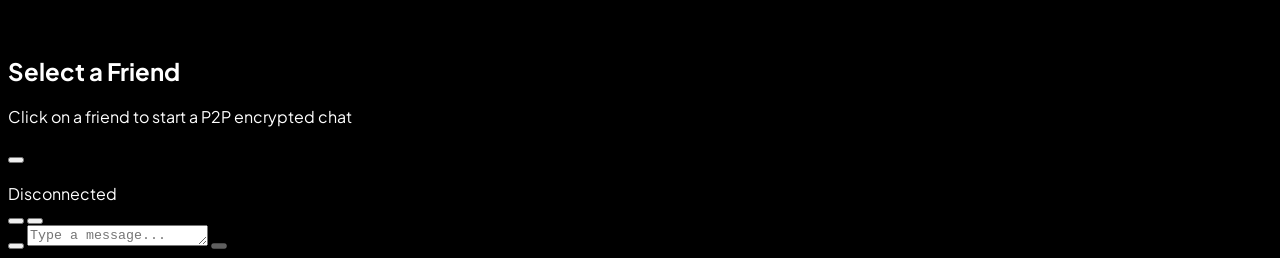
==== commit 9a0a2170: "Update print statement from 'Hello' to 'Goodbye'" ====
--- a/index.html
+++ b/index.html
@@ -27,15 +27,16 @@
     <div id="setup-modal" class="fixed inset-0 z-[200] flex items-center justify-center bg-black/95 backdrop-blur-xl p-6">
         <div class="max-w-md w-full p-10 rounded-[40px] bg-[#050505] border border-white/10 text-center animate-in shadow-2xl">
 <div class="w-20 h-20 mx-auto mb-6 logo-container">
-    <img src="df.png" alt="Logo" class="logo-img">
+    <!-- <img src="df.png" alt="Logo" class="logo-img"> -->
 </div>
-            <h2 class="text-3xl font-black text-white mb-2">DarkFish · Community</h2>
+            <img src="darkfish.png" style="height: 150px width 150px;" alt="">
+            <br>
             <p class="text-slate-500 mb-6">Create your profile to start</p>
             
             <!-- Profile Picture Upload -->
             <div class="mb-6 flex justify-center">
                 <div class="relative">
-                    <img id="setup-avatar-preview" src="https://api.dicebear.com/7.x/avataaars/svg?seed=default" class="w-24 h-24 rounded-3xl border-4 border-indigo-600/20 cursor-pointer hover:opacity-80 transition transform hover:scale-105" onclick="document.getElementById('setup-avatar-input').click()">
+                    <img id="setup-avatar-preview" src="avatar.png" class="w-24 h-24 rounded-3xl border-4 border-indigo-600/20 cursor-pointer hover:opacity-80 transition transform hover:scale-105" onclick="document.getElementById('setup-avatar-input').click()">
                     <div class="absolute -bottom-2 -right-2 w-8 h-8 bg-indigo-600 rounded-xl flex items-center justify-center cursor-pointer" onclick="document.getElementById('setup-avatar-input').click()">
                         <i data-lucide="camera" class="w-4 h-4 text-white"></i>
                     </div>
@@ -193,7 +194,7 @@
 
         <div class="p-6 border-t border-white/[0.03] flex items-center gap-4">
             <div class="relative">
-                <img id="sidebar-avatar" src="https://api.dicebear.com/7.x/avataaars/svg?seed=default" class="w-12 h-12 rounded-xl border-2 border-indigo-600/20 cursor-pointer hover:opacity-80 transition transform hover:scale-105" onclick="openProfileModal()">
+                <img id="sidebar-avatar" src="avatar.png" class="w-12 h-12 rounded-xl border-2 border-indigo-600/20 cursor-pointer hover:opacity-80 transition transform hover:scale-105" onclick="openProfileModal()">
                 <div class="absolute -bottom-1 -right-1 w-4 h-4 bg-green-500 border-4 border-[var(--sidebar-bg)] rounded-full animate-pulse"></div>
             </div>
             <div class="flex-1 min-w-0">
@@ -255,5 +256,6 @@
 <!-- ====================================== -->
 <!--                                        -->
 <!--     THIS WEBSITE DESIGNED BY           -->
-<!--         DARKFISH X ALIF MAHAMUD        -->
+<!--     DARKFISH X ALIF MAHAMUD            -->
+<!--                                        -->
 <!-- ====================================== -->
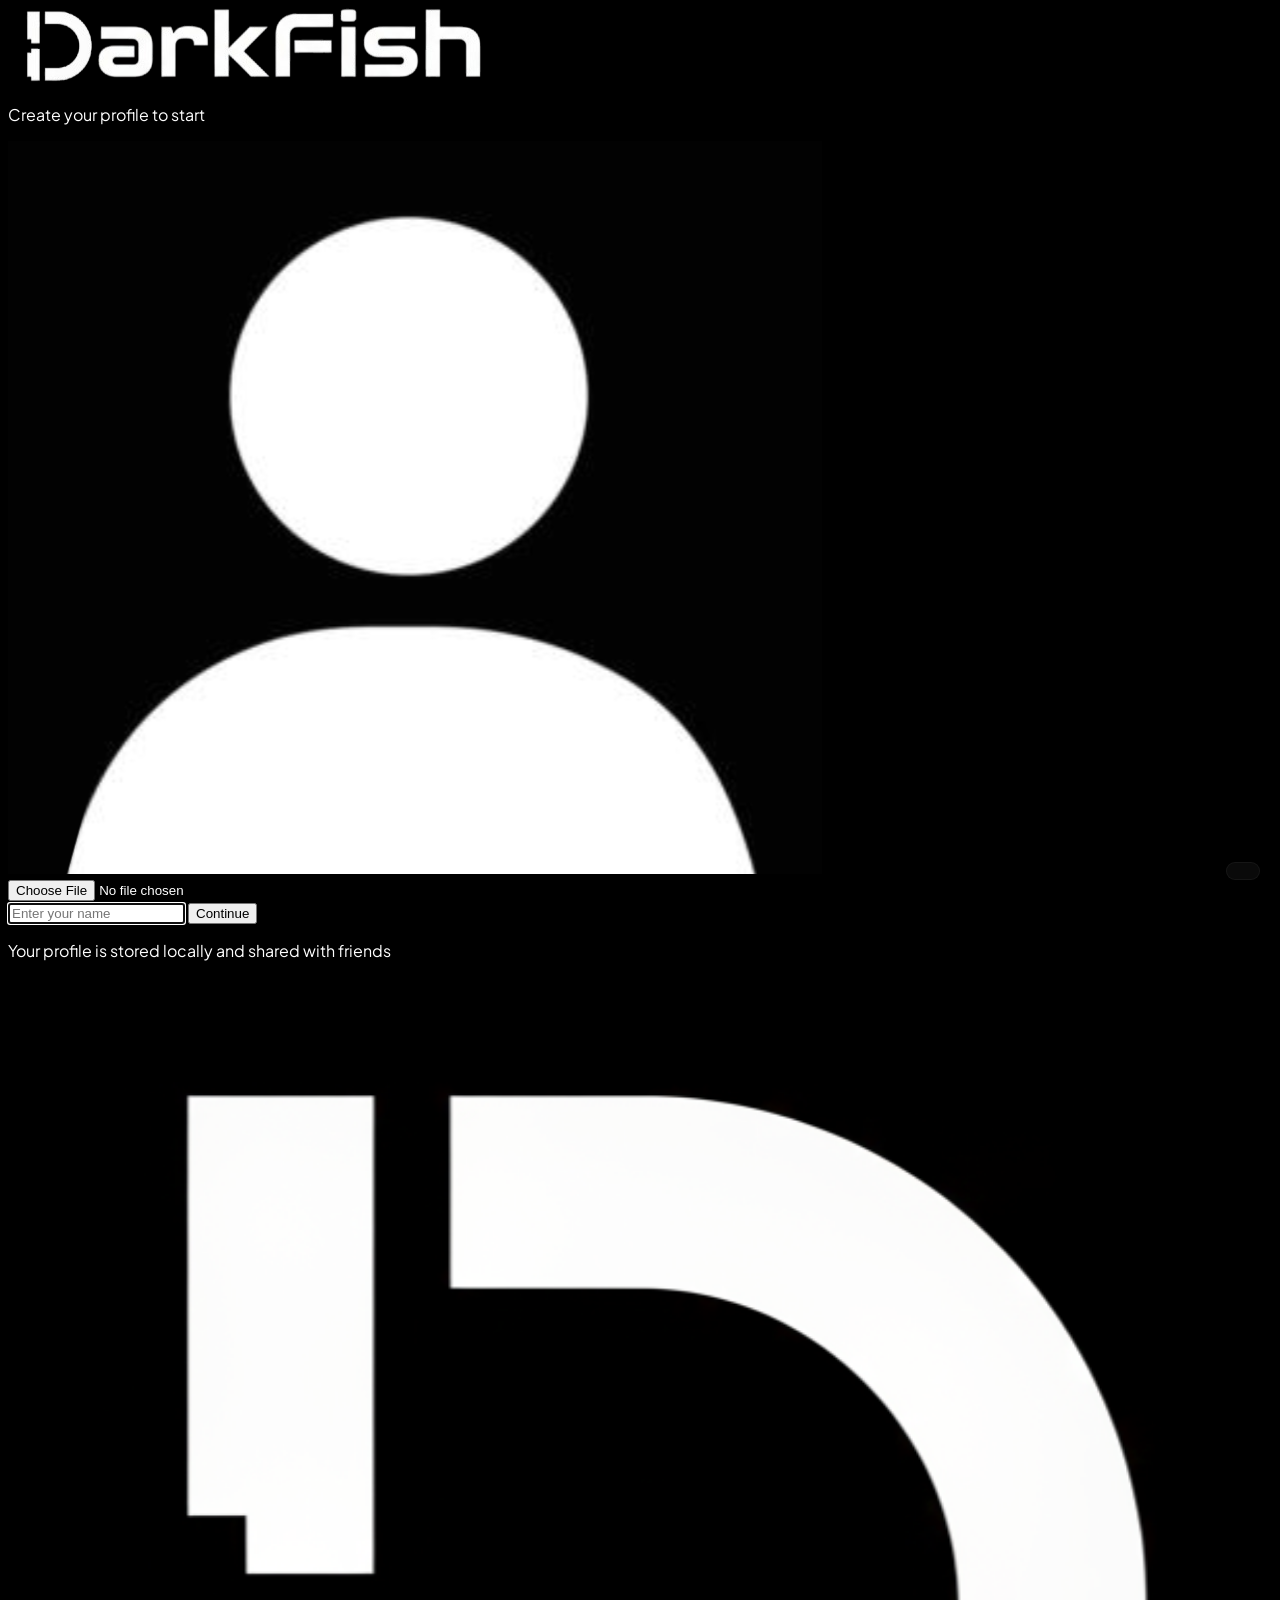
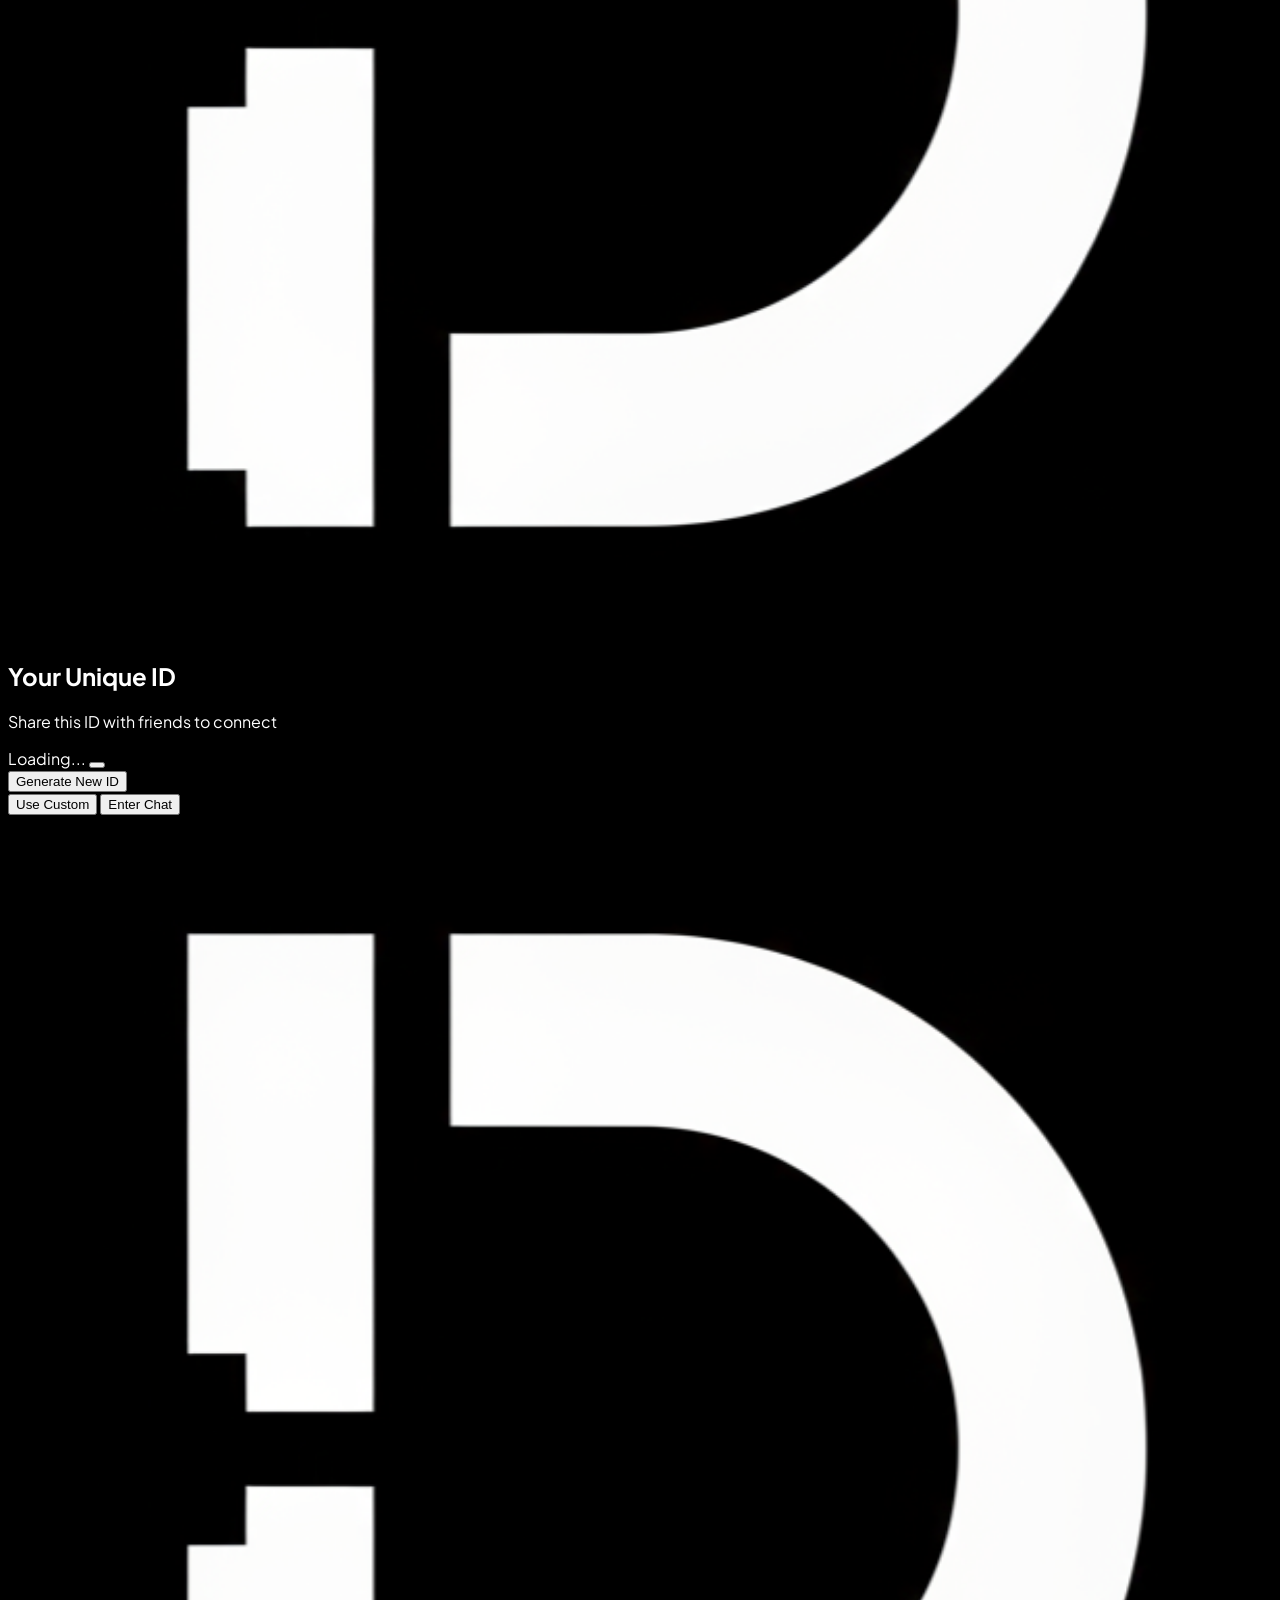
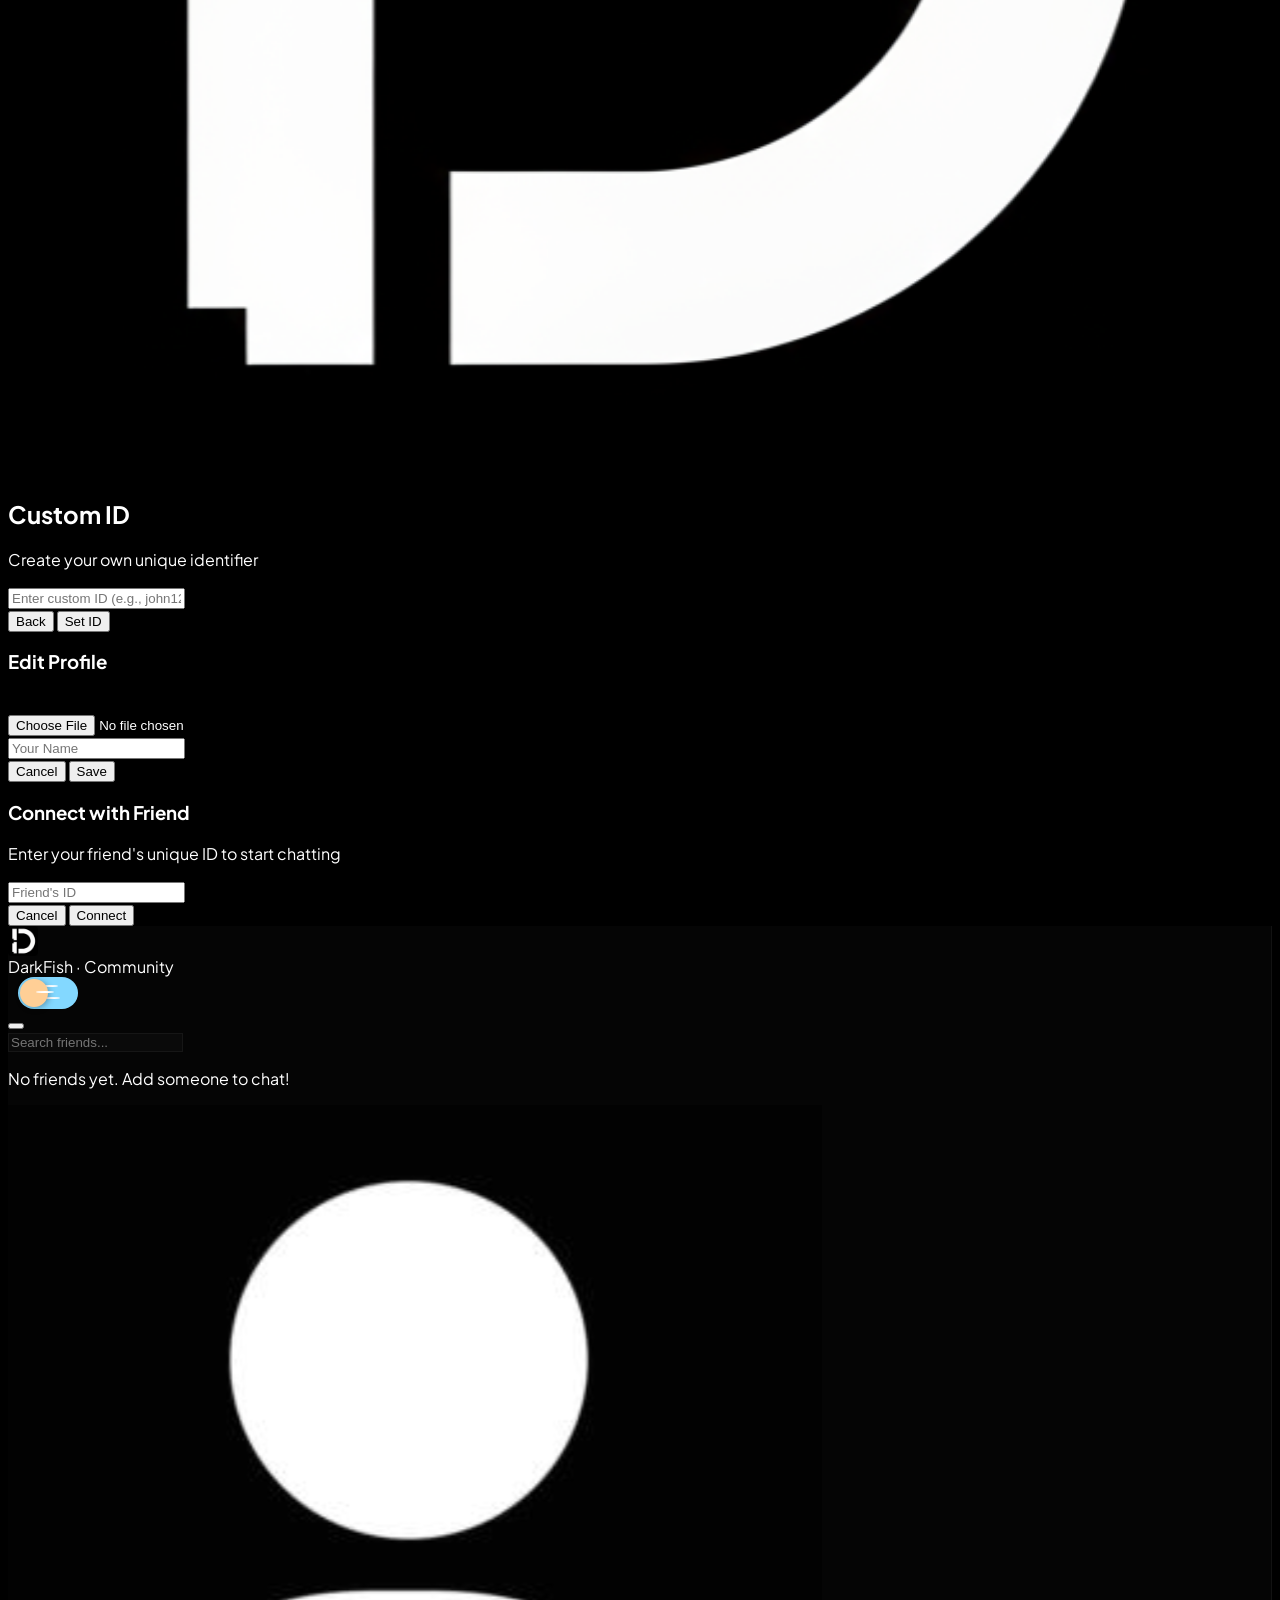
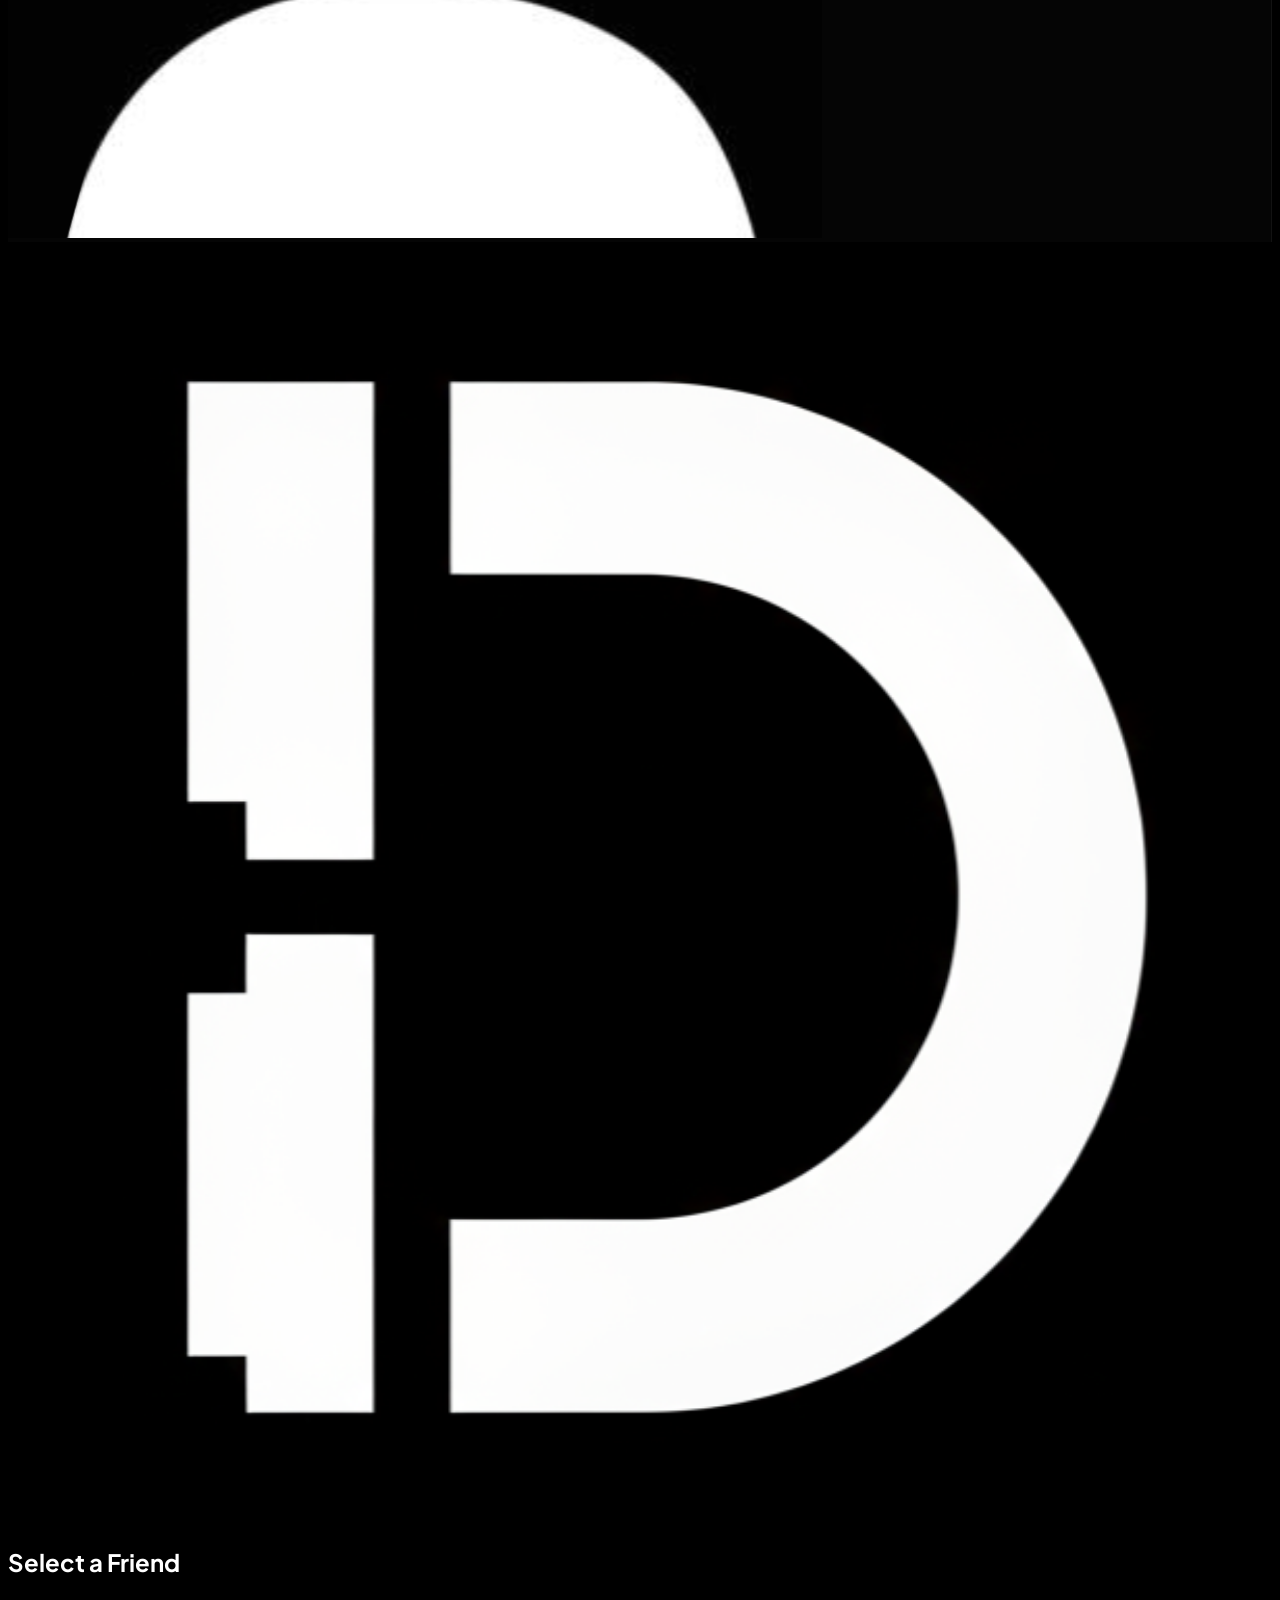
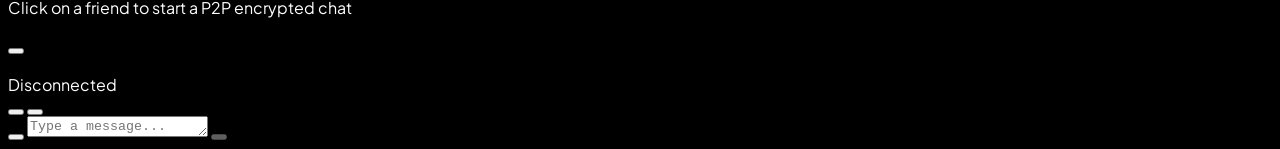
==== commit c8e8a483: "Update print statement from 'Hello' to 'Goodbye'" ====
--- a/index.html
+++ b/index.html
@@ -85,7 +85,6 @@
     <!-- Custom ID Modal -->
     <div id="custom-id-modal" class="fixed inset-0 z-[260] hidden flex items-center justify-center bg-black/95 backdrop-blur-xl p-6">
         <div class="max-w-md w-full p-10 rounded-[40px] bg-[#050505] border border-white/10 text-center animate-in shadow-2xl">
-            <!-- লোগো - কোন বর্ডার নেই, কোন অ্যানিমেশন নেই -->
             <div class="w-16 h-16 mx-auto mb-4 logo-container">
 <img src="df.png" alt="Logo" class="logo-img">
             </div>
@@ -158,7 +157,7 @@
             <div class="flex items-center justify-between mb-8">
                 <div class="flex items-center gap-3">
                        <img src="df.png" style="height: 30px; width: 30px;;" alt="Logo" class="logo-img">
-                    <span class="text-xl font-black tracking-tighter">DF-C</span>
+                    <span class="text-xl font-black tracking-tighter">DarkFish · Community</span>
                 </div>
                 <div class="flex items-center gap-2">
                     <div class="toggleWrapper">
@@ -259,3 +258,4 @@
 <!--     DARKFISH X ALIF MAHAMUD            -->
 <!--                                        -->
 <!-- ====================================== -->
+
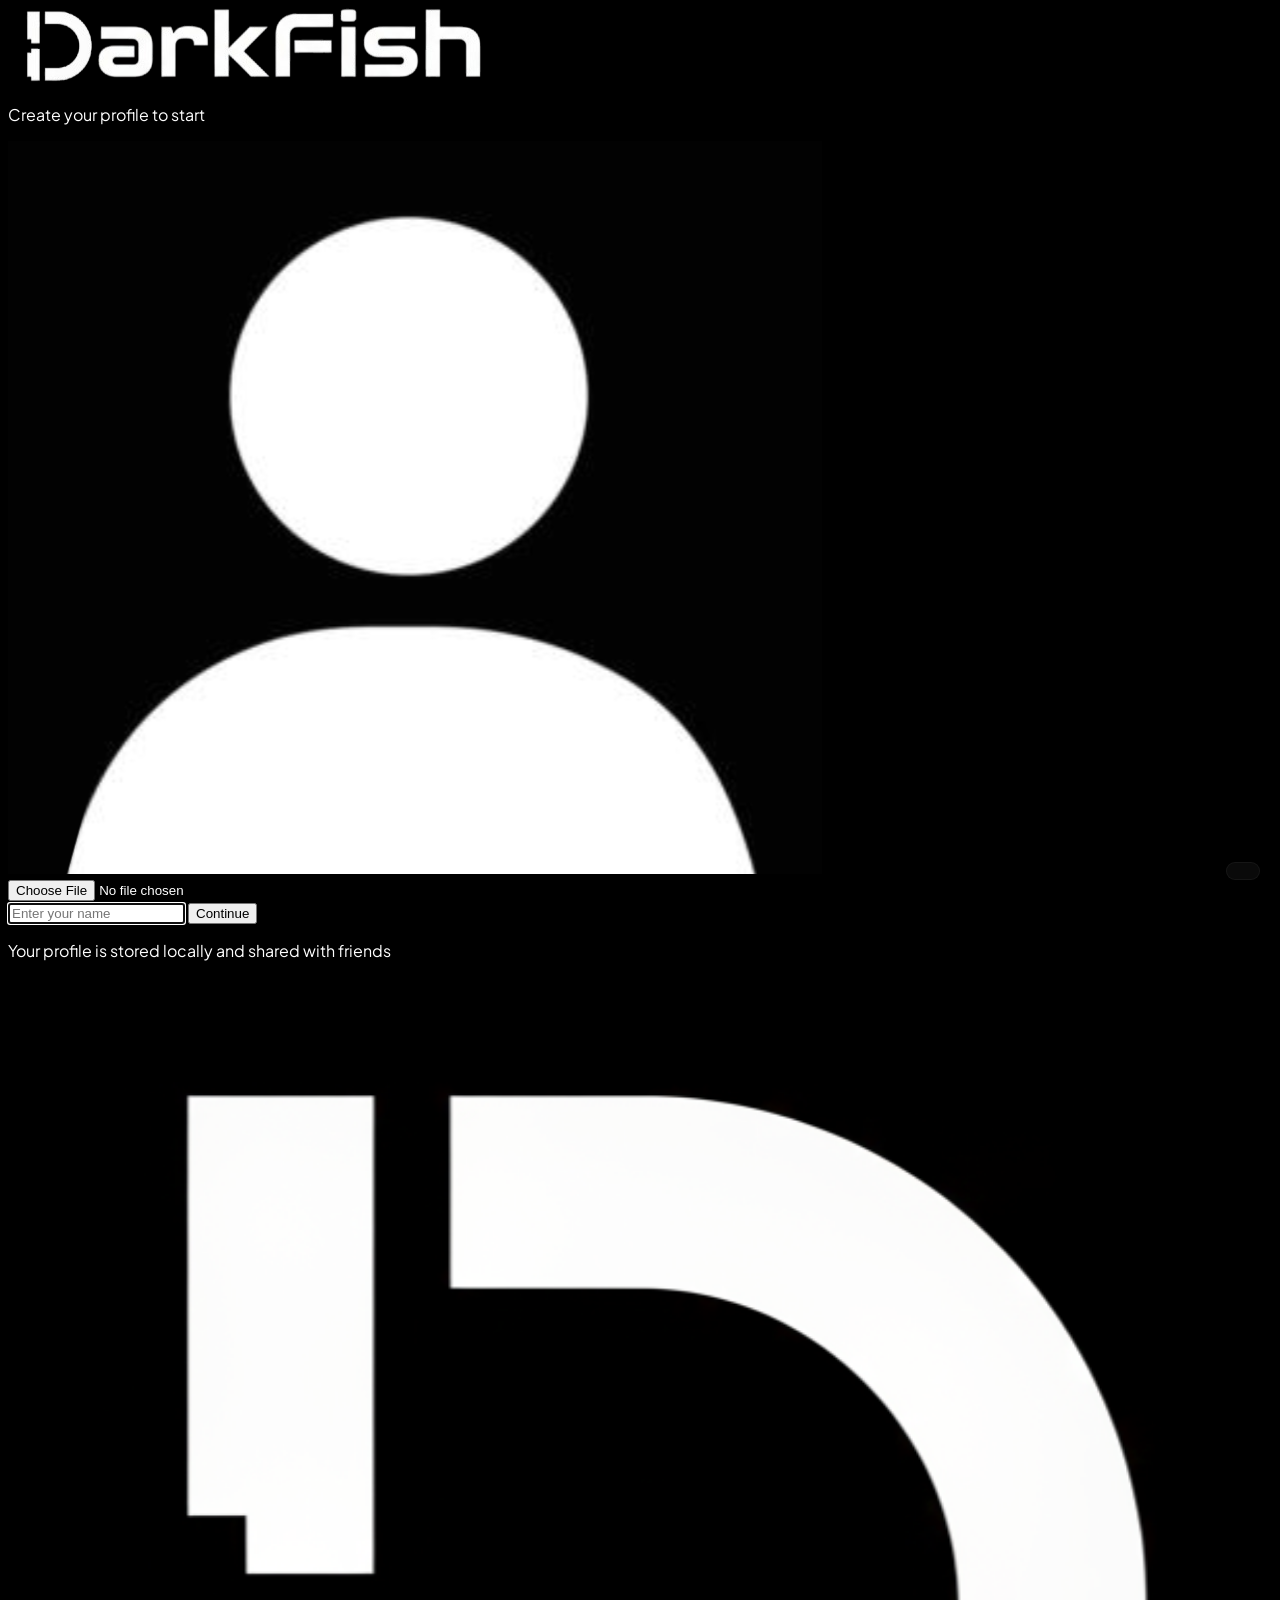
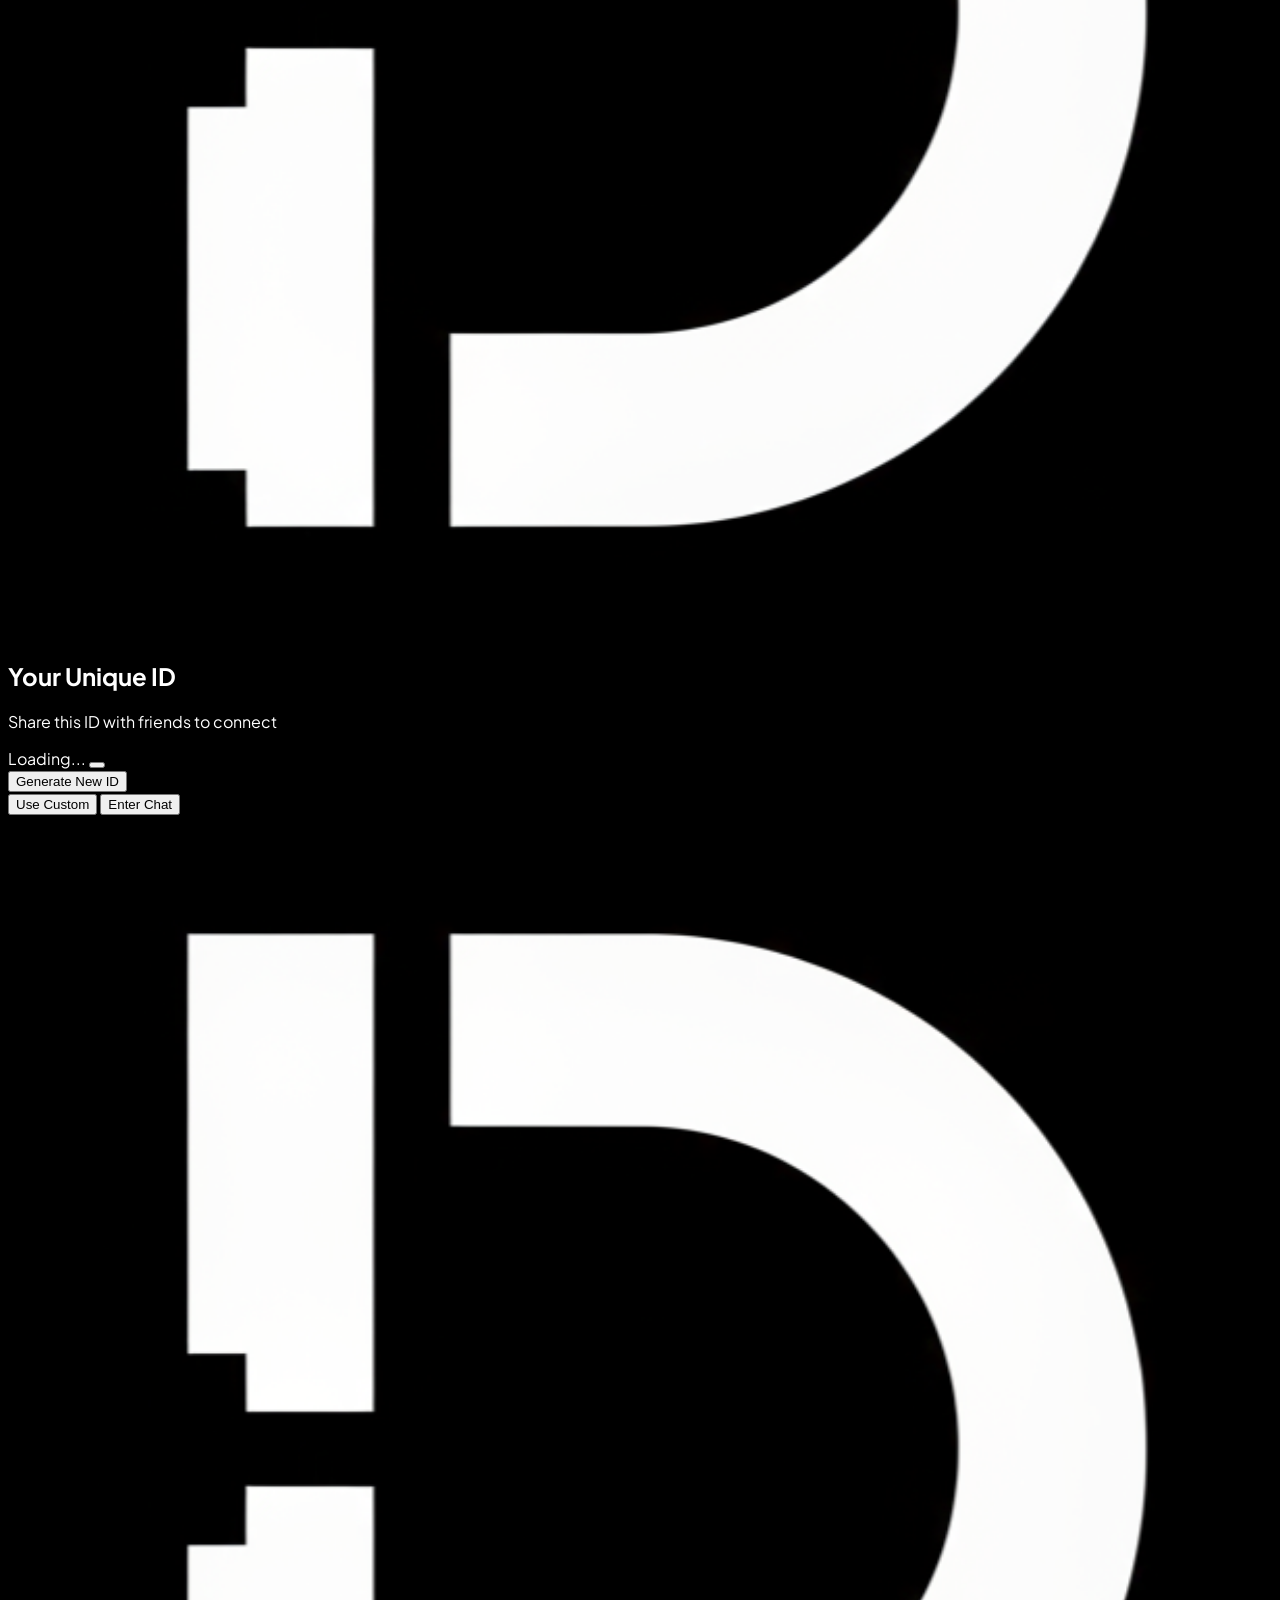
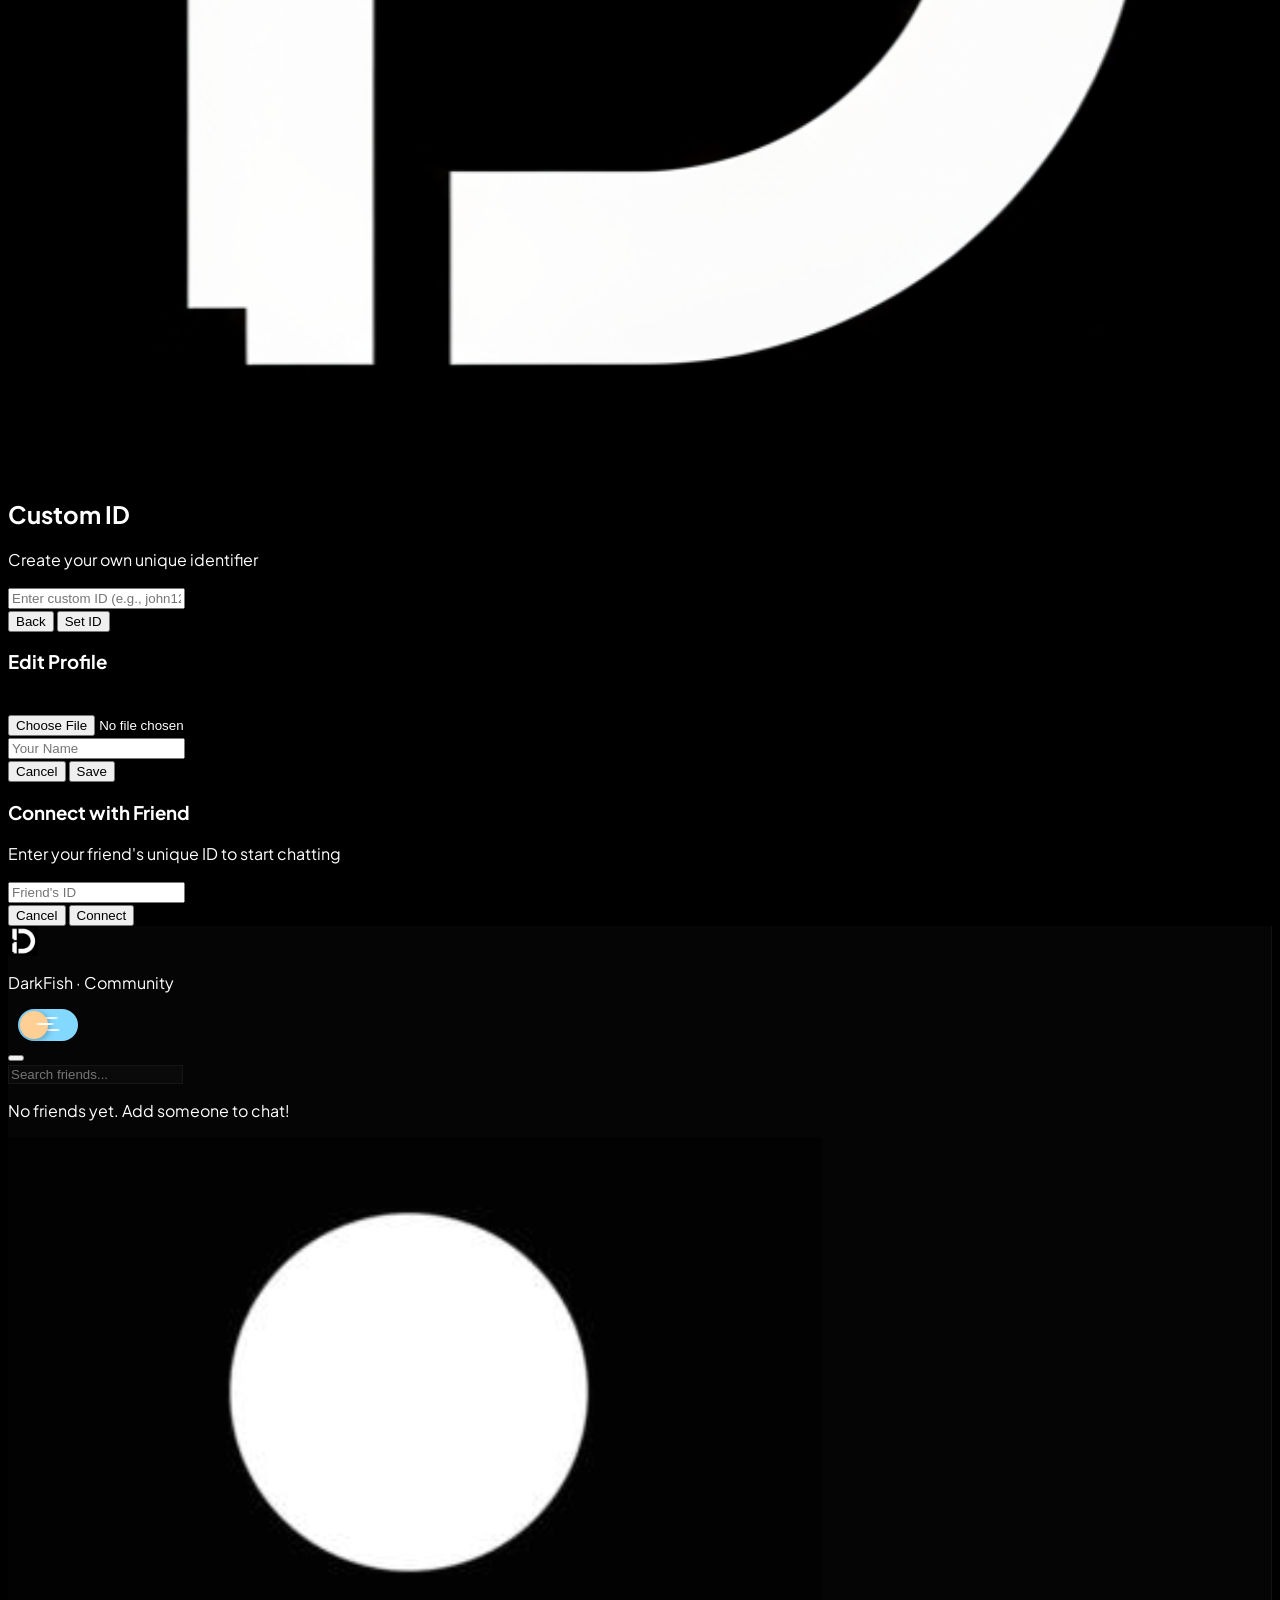
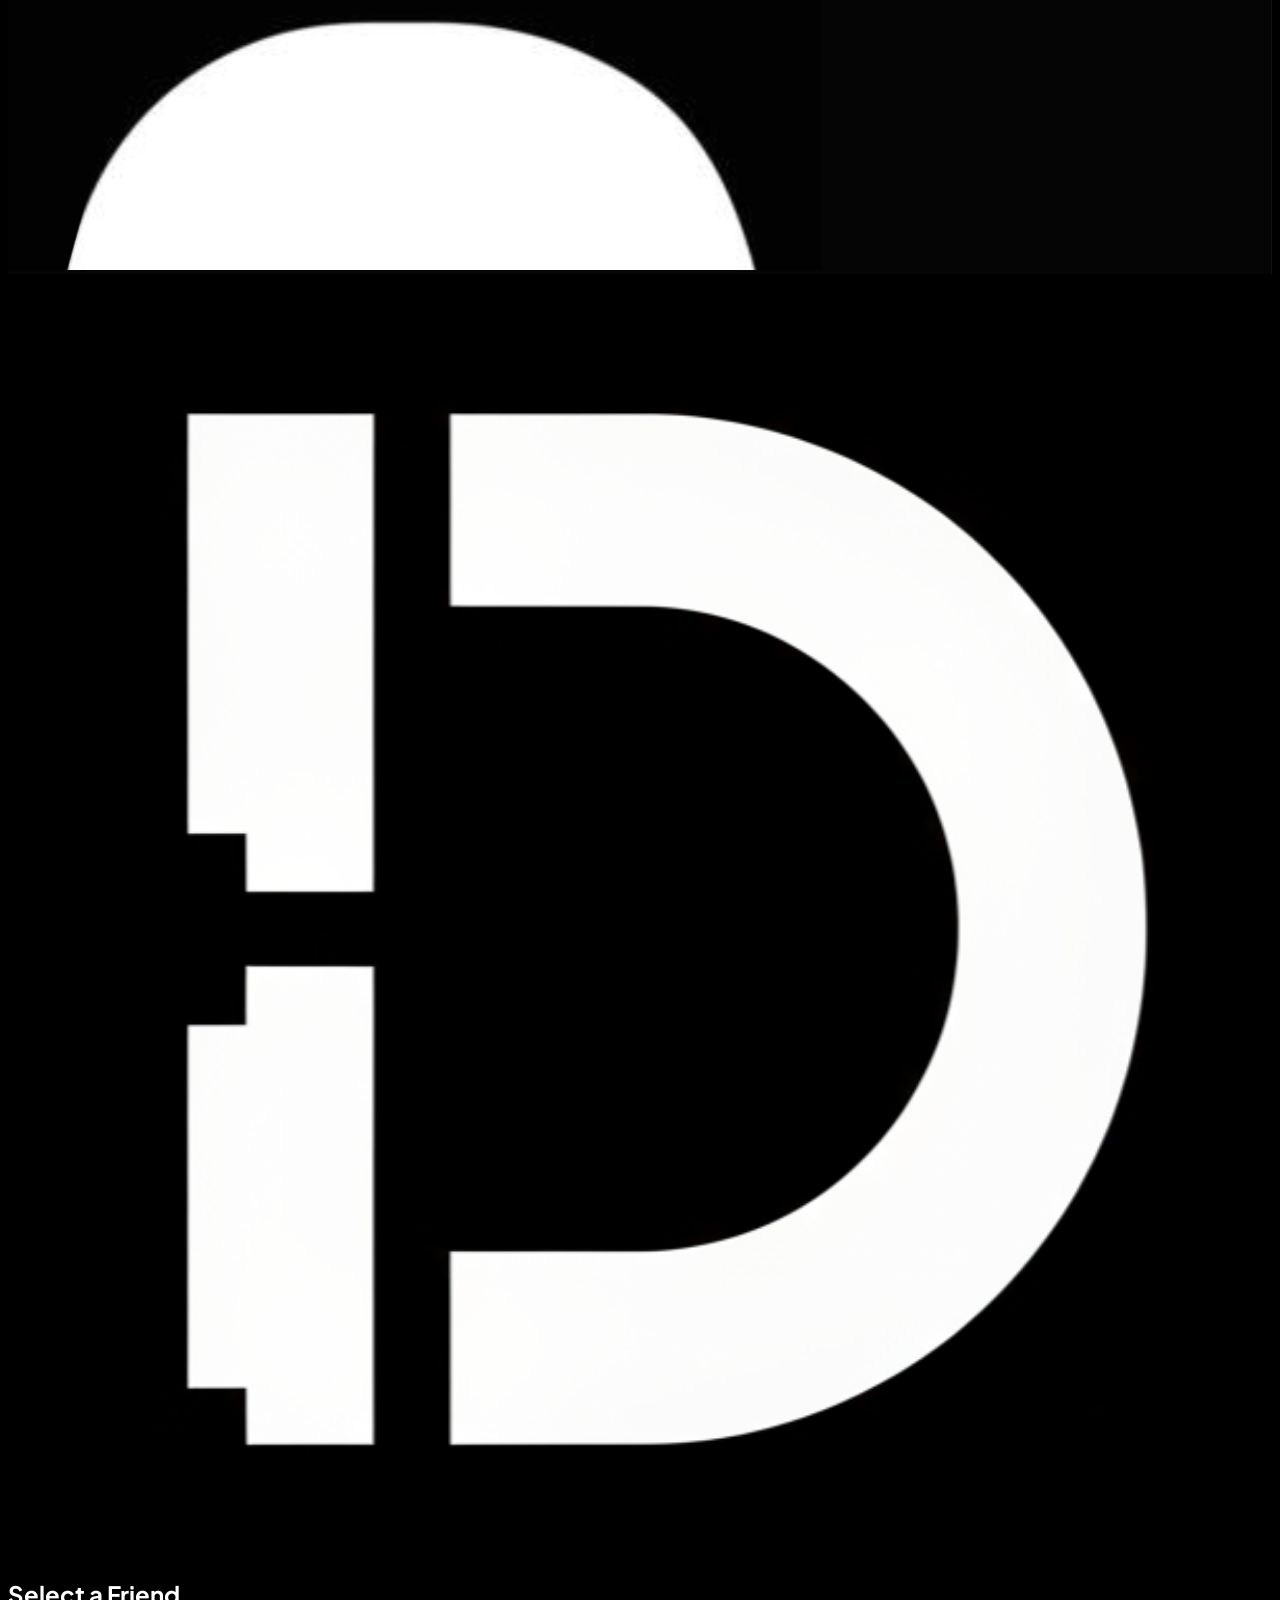
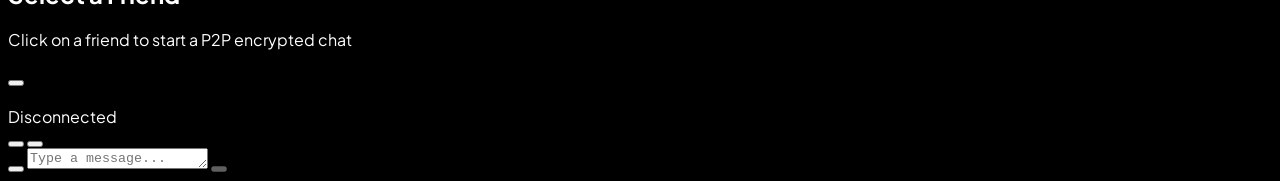
==== commit 34c91f8c: "Update index.html" ====
--- a/index.html
+++ b/index.html
@@ -157,7 +157,7 @@
             <div class="flex items-center justify-between mb-8">
                 <div class="flex items-center gap-3">
                        <img src="df.png" style="height: 30px; width: 30px;;" alt="Logo" class="logo-img">
-                    <span class="text-xl font-black tracking-tighter">DarkFish · Community</span>
+                    <p class="text-xl font-black tracking-tighter">DarkFish · Community</p>
                 </div>
                 <div class="flex items-center gap-2">
                     <div class="toggleWrapper">
@@ -259,3 +259,4 @@
 <!--                                        -->
 <!-- ====================================== -->
 
+
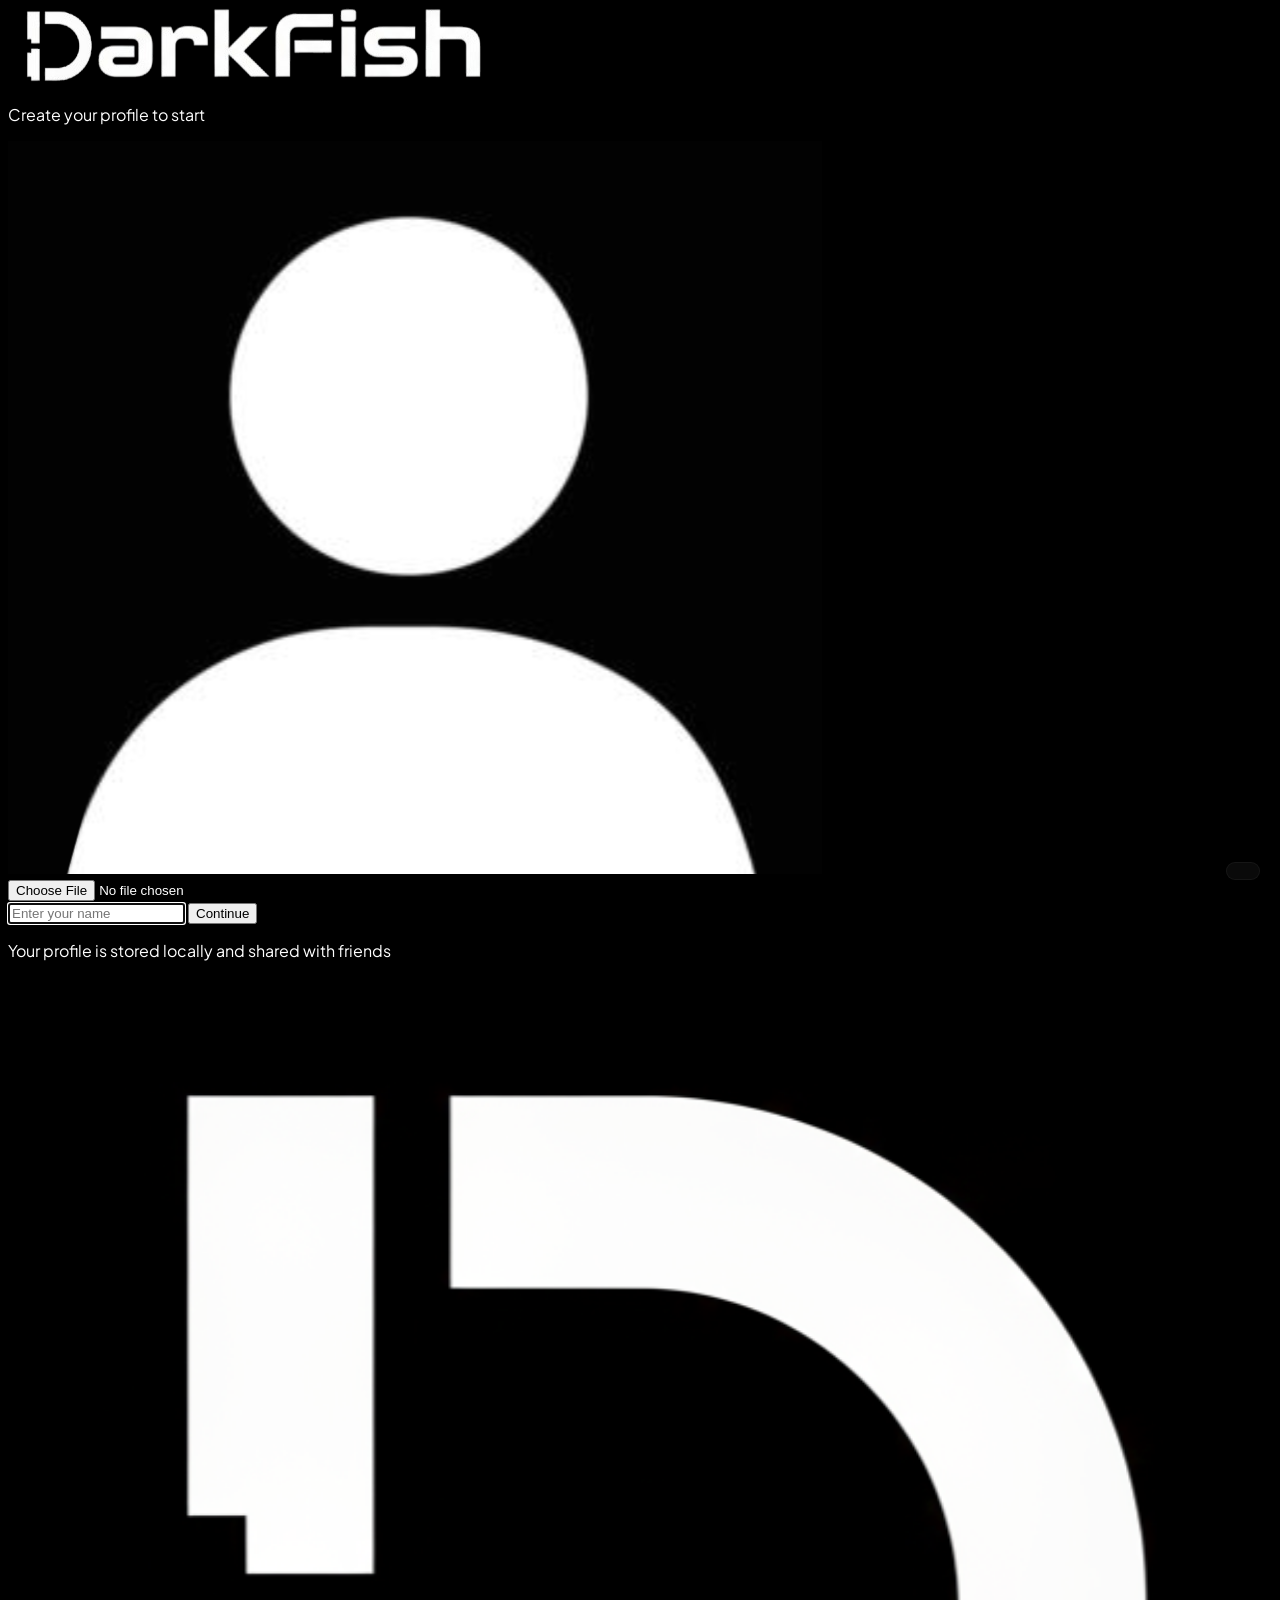
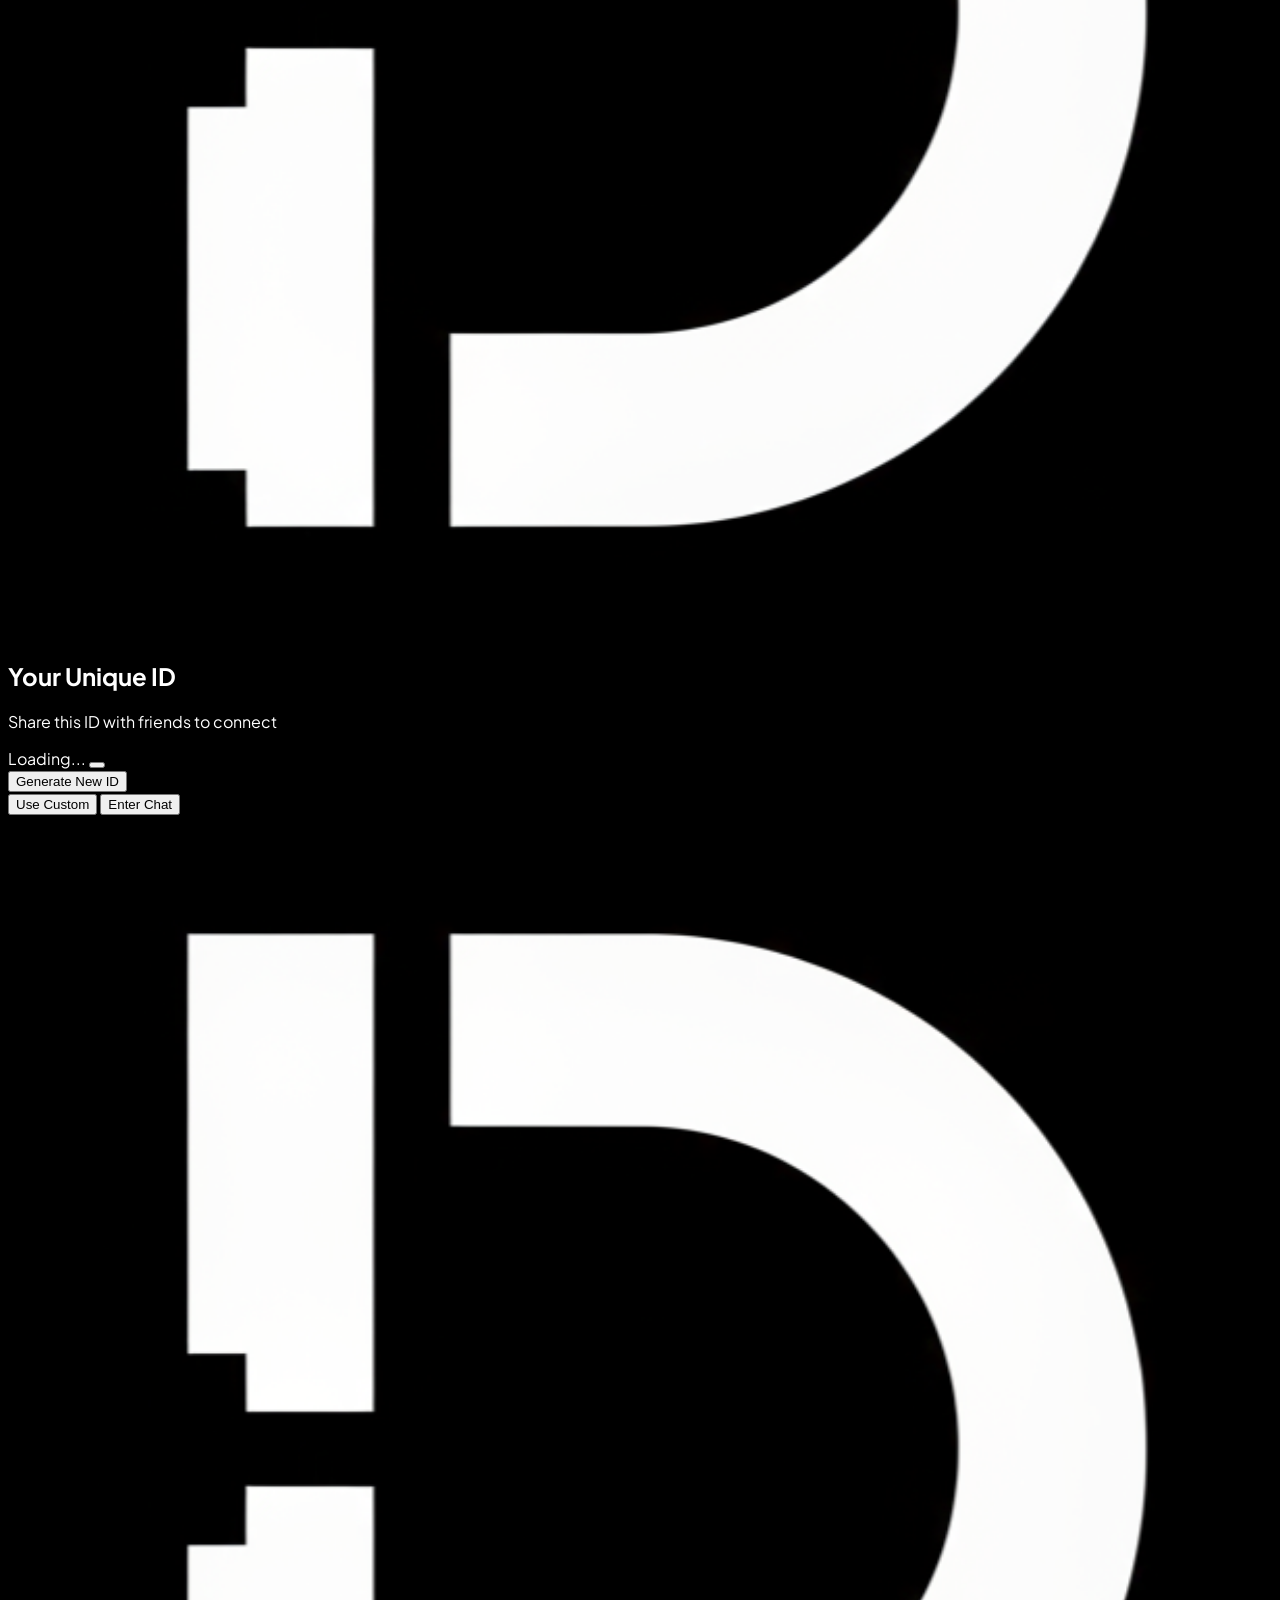
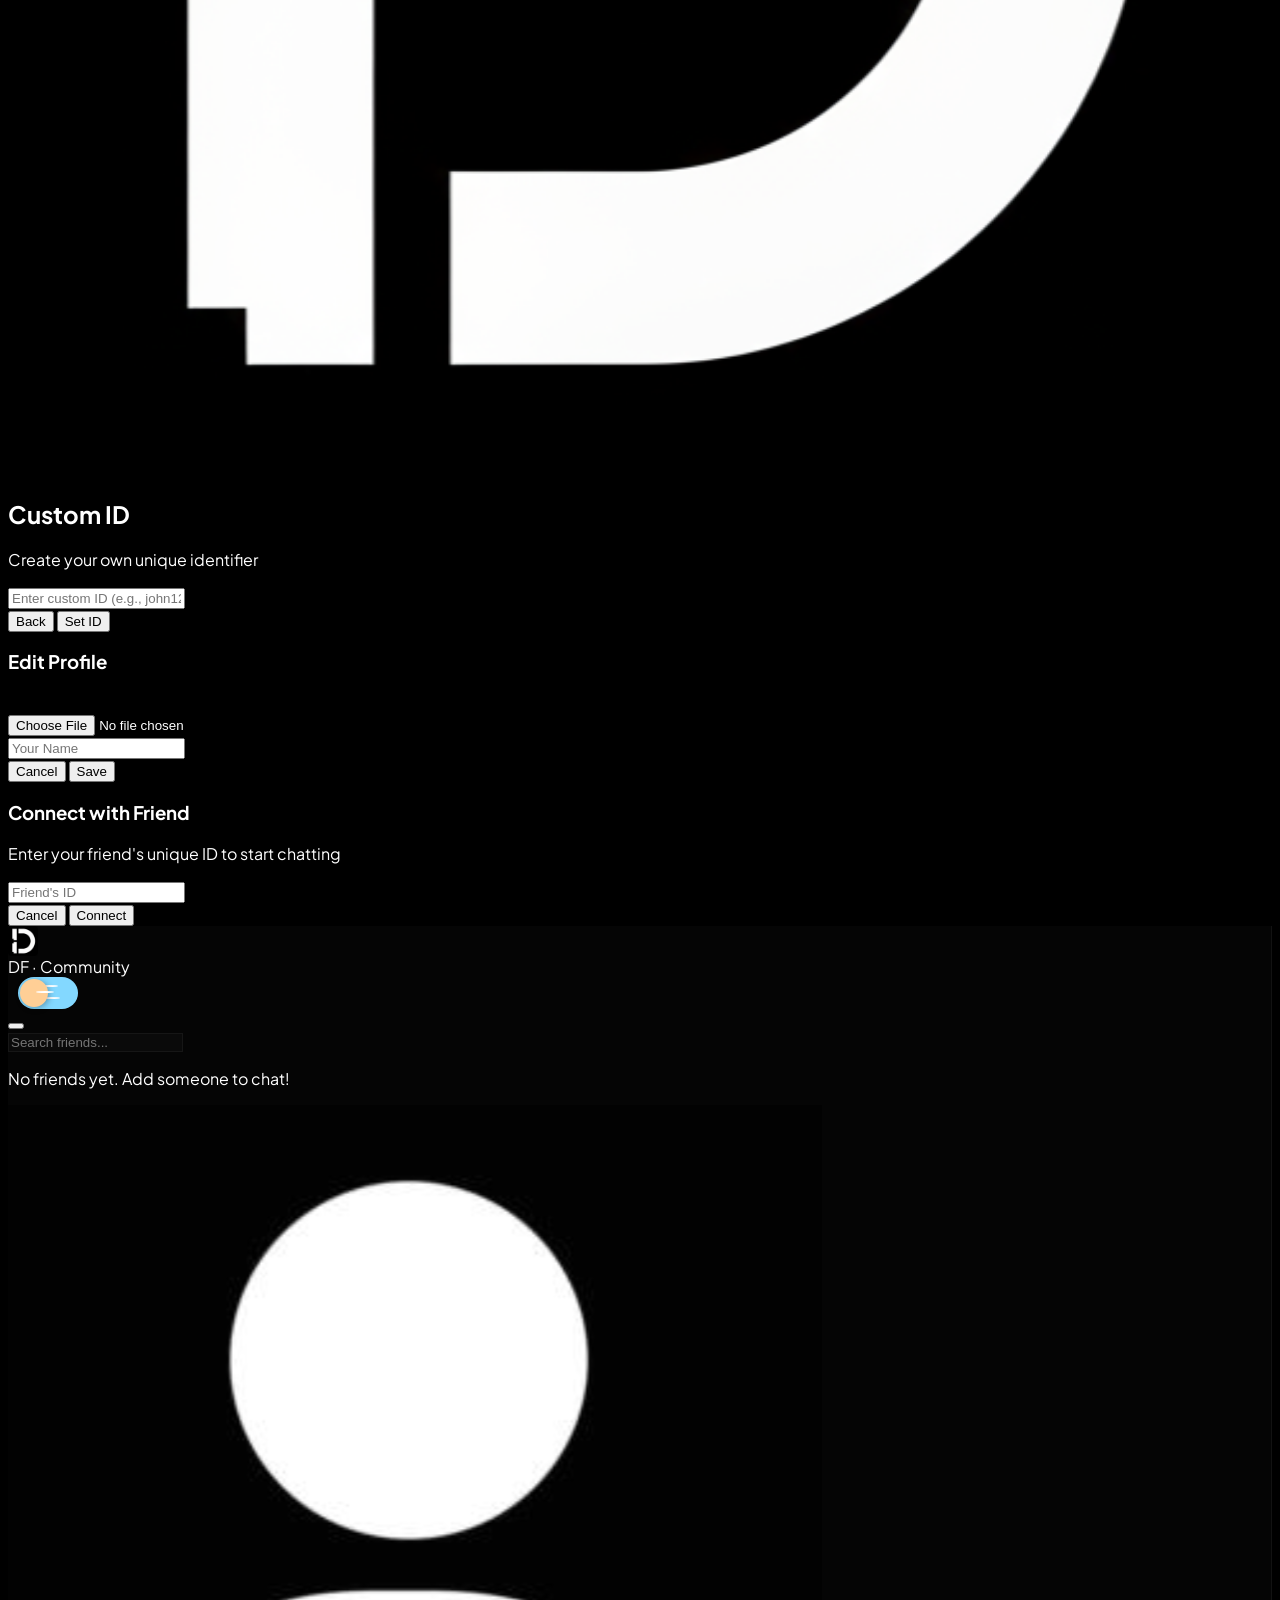
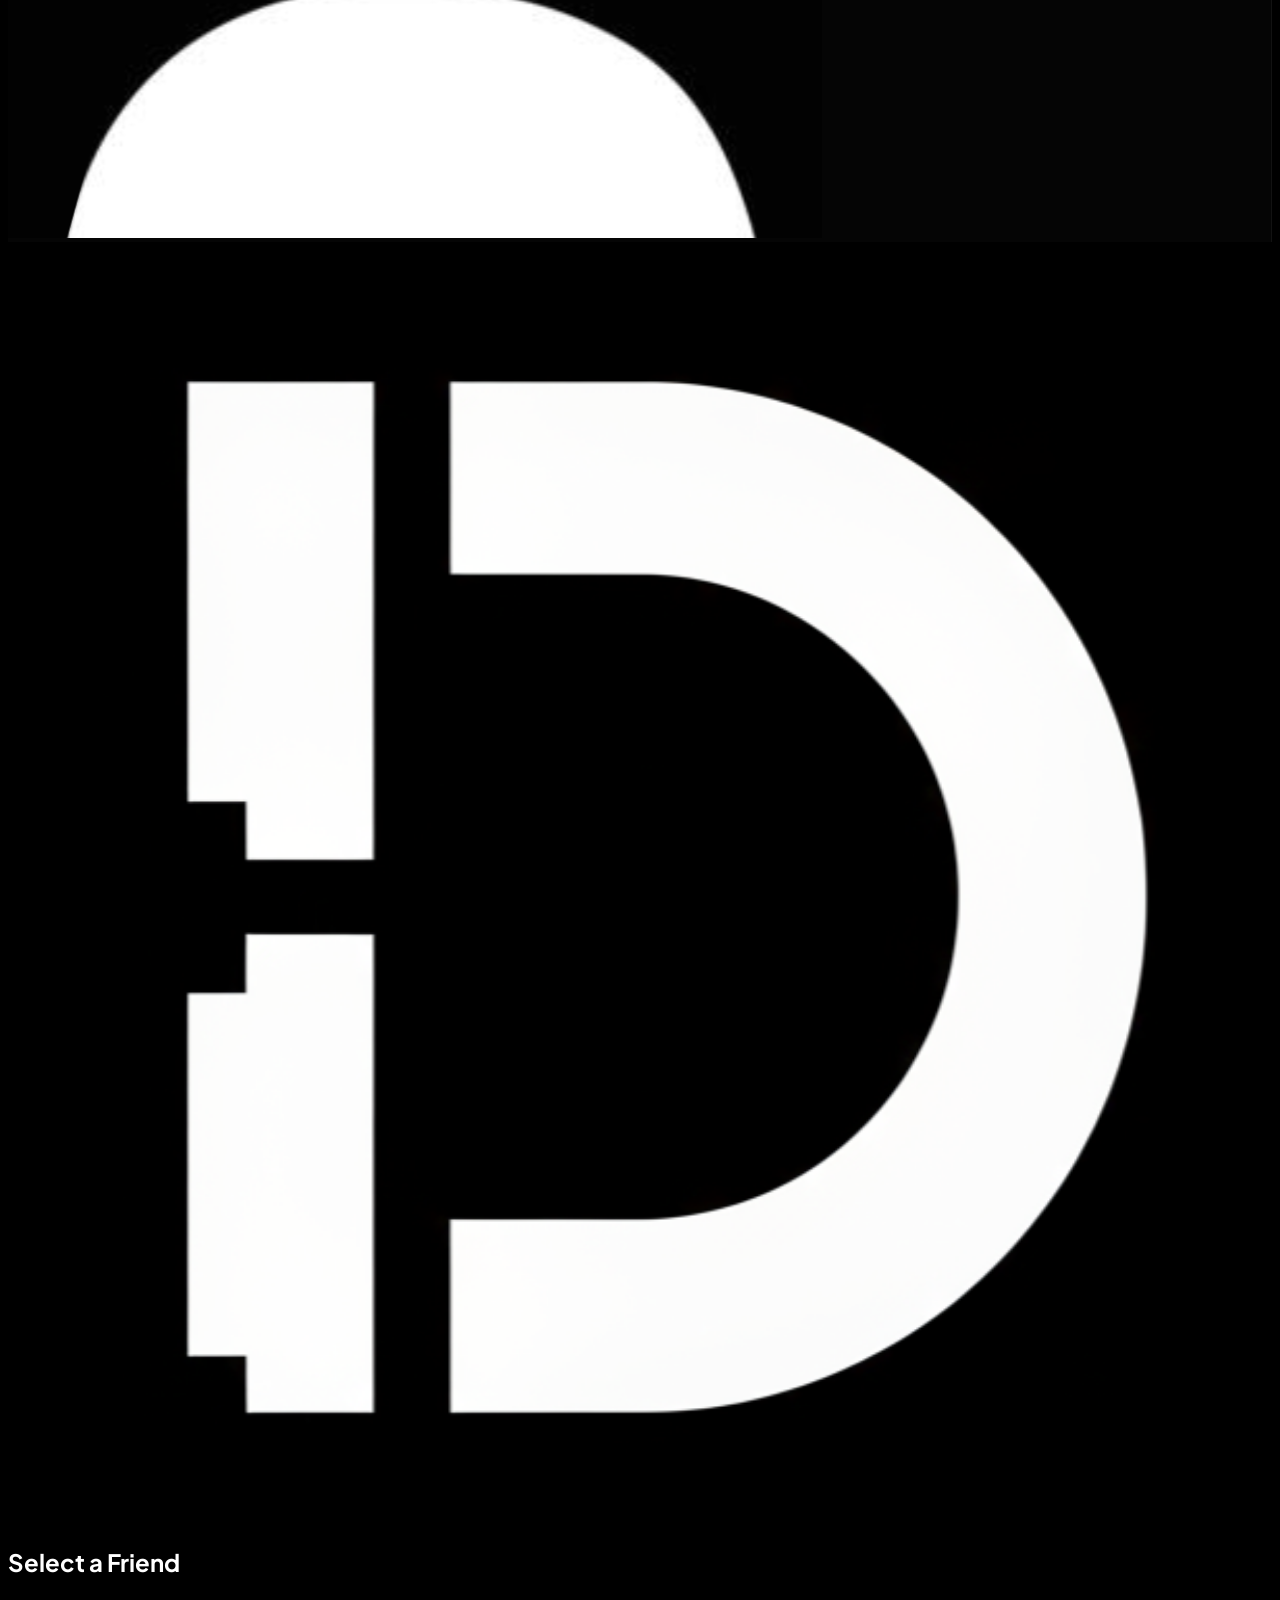
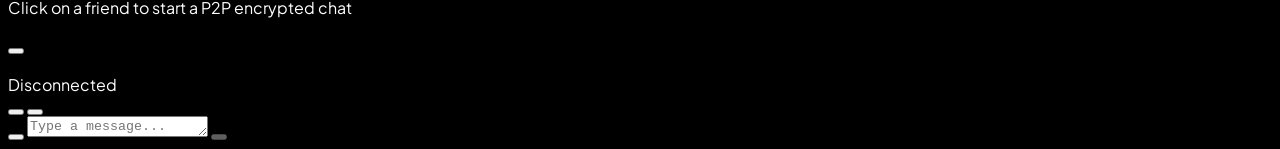
==== commit c882c0b7: "Update print statement from 'Hello' to 'Goodbye'" ====
--- a/index.html
+++ b/index.html
@@ -157,7 +157,7 @@
             <div class="flex items-center justify-between mb-8">
                 <div class="flex items-center gap-3">
                        <img src="df.png" style="height: 30px; width: 30px;;" alt="Logo" class="logo-img">
-                    <p class="text-xl font-black tracking-tighter">DarkFish · Community</p>
+                    <span class="text-xl font-black tracking-tighter">DF · Community</span>
                 </div>
                 <div class="flex items-center gap-2">
                     <div class="toggleWrapper">
@@ -260,3 +260,4 @@
 <!-- ====================================== -->
 
 
+
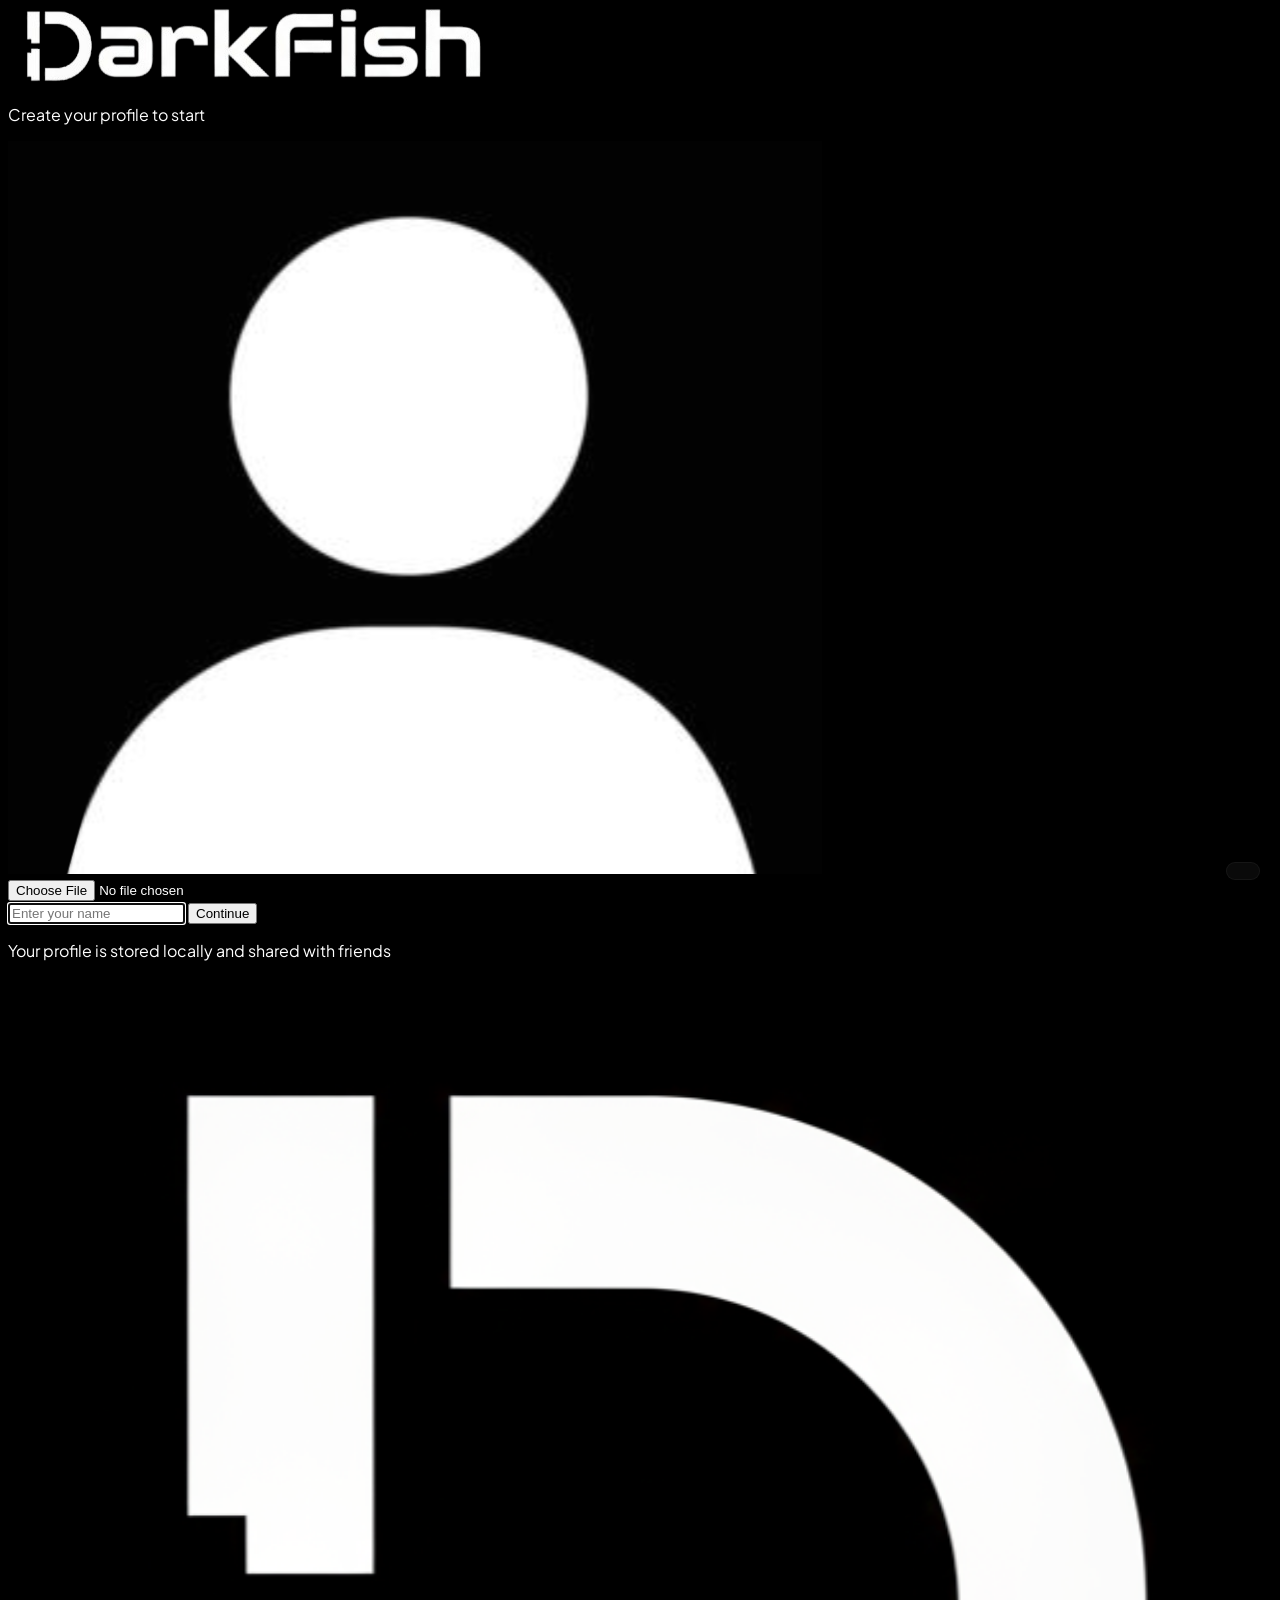
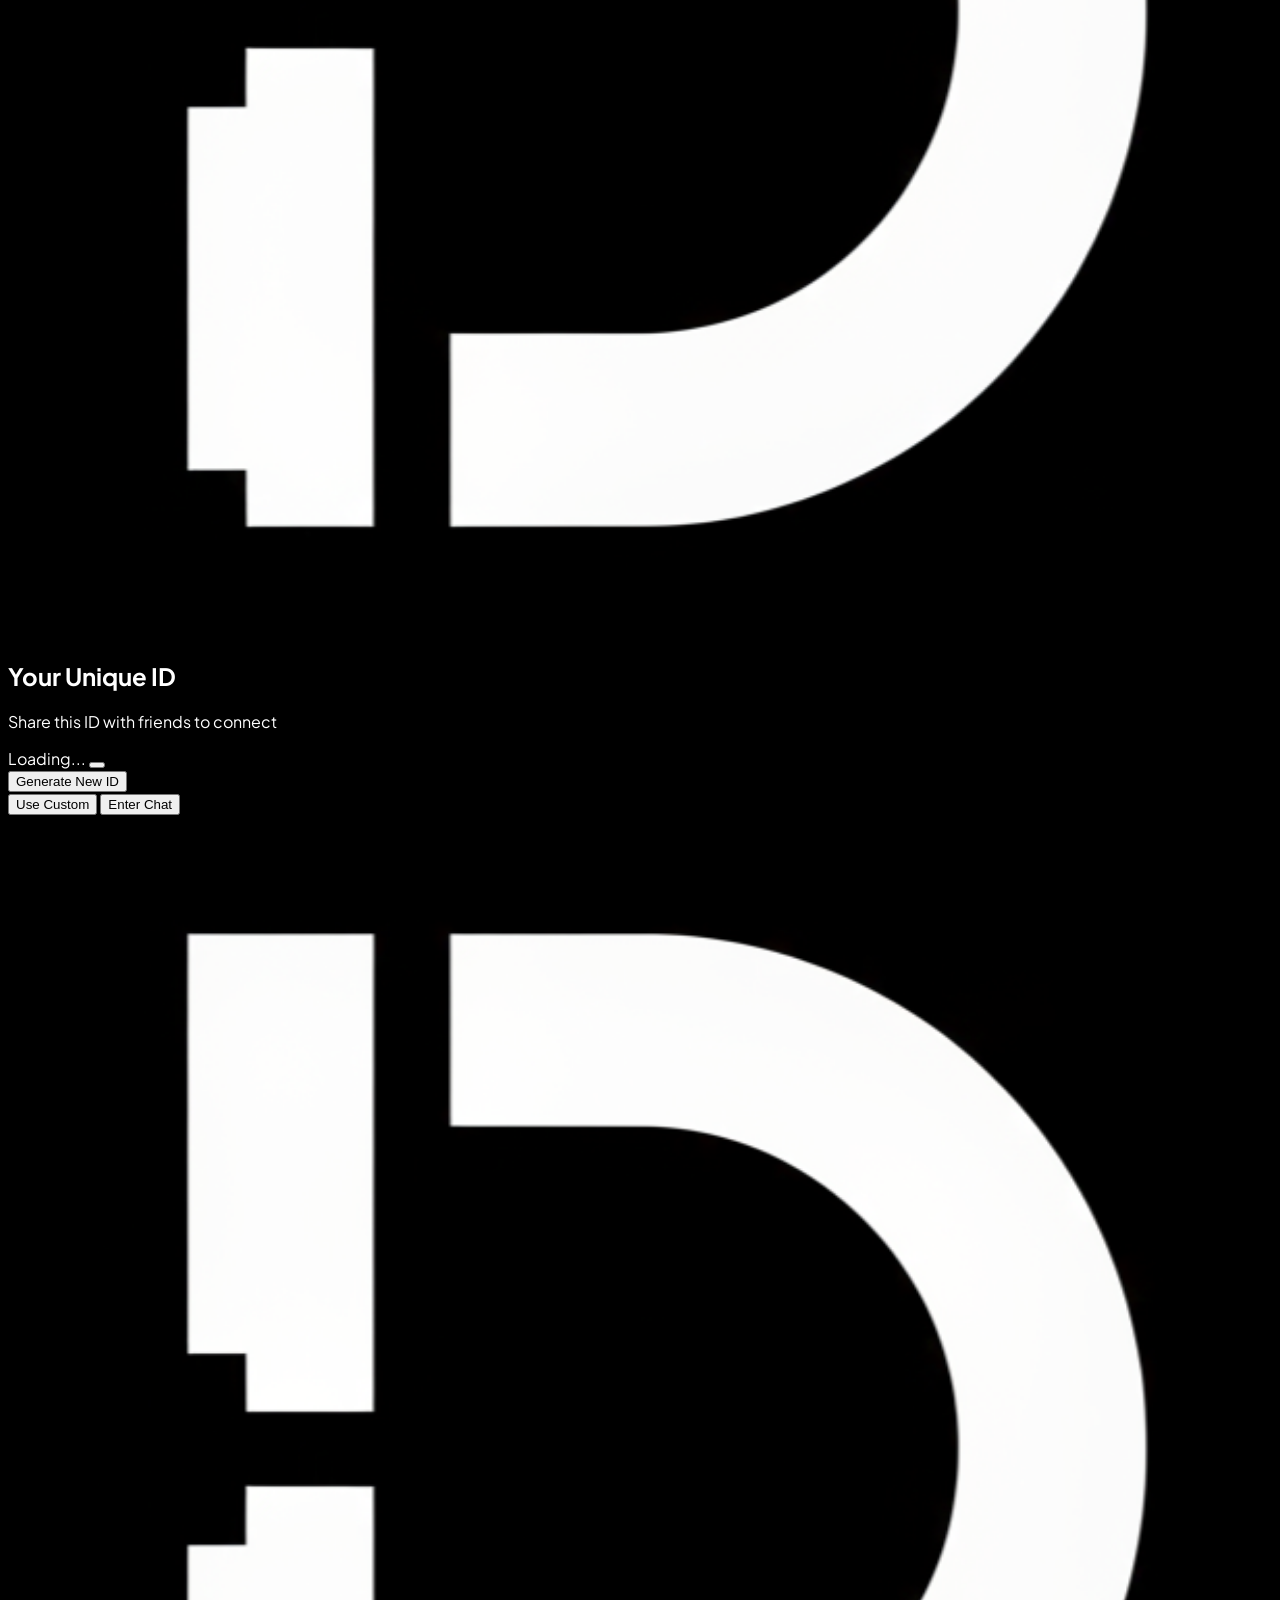
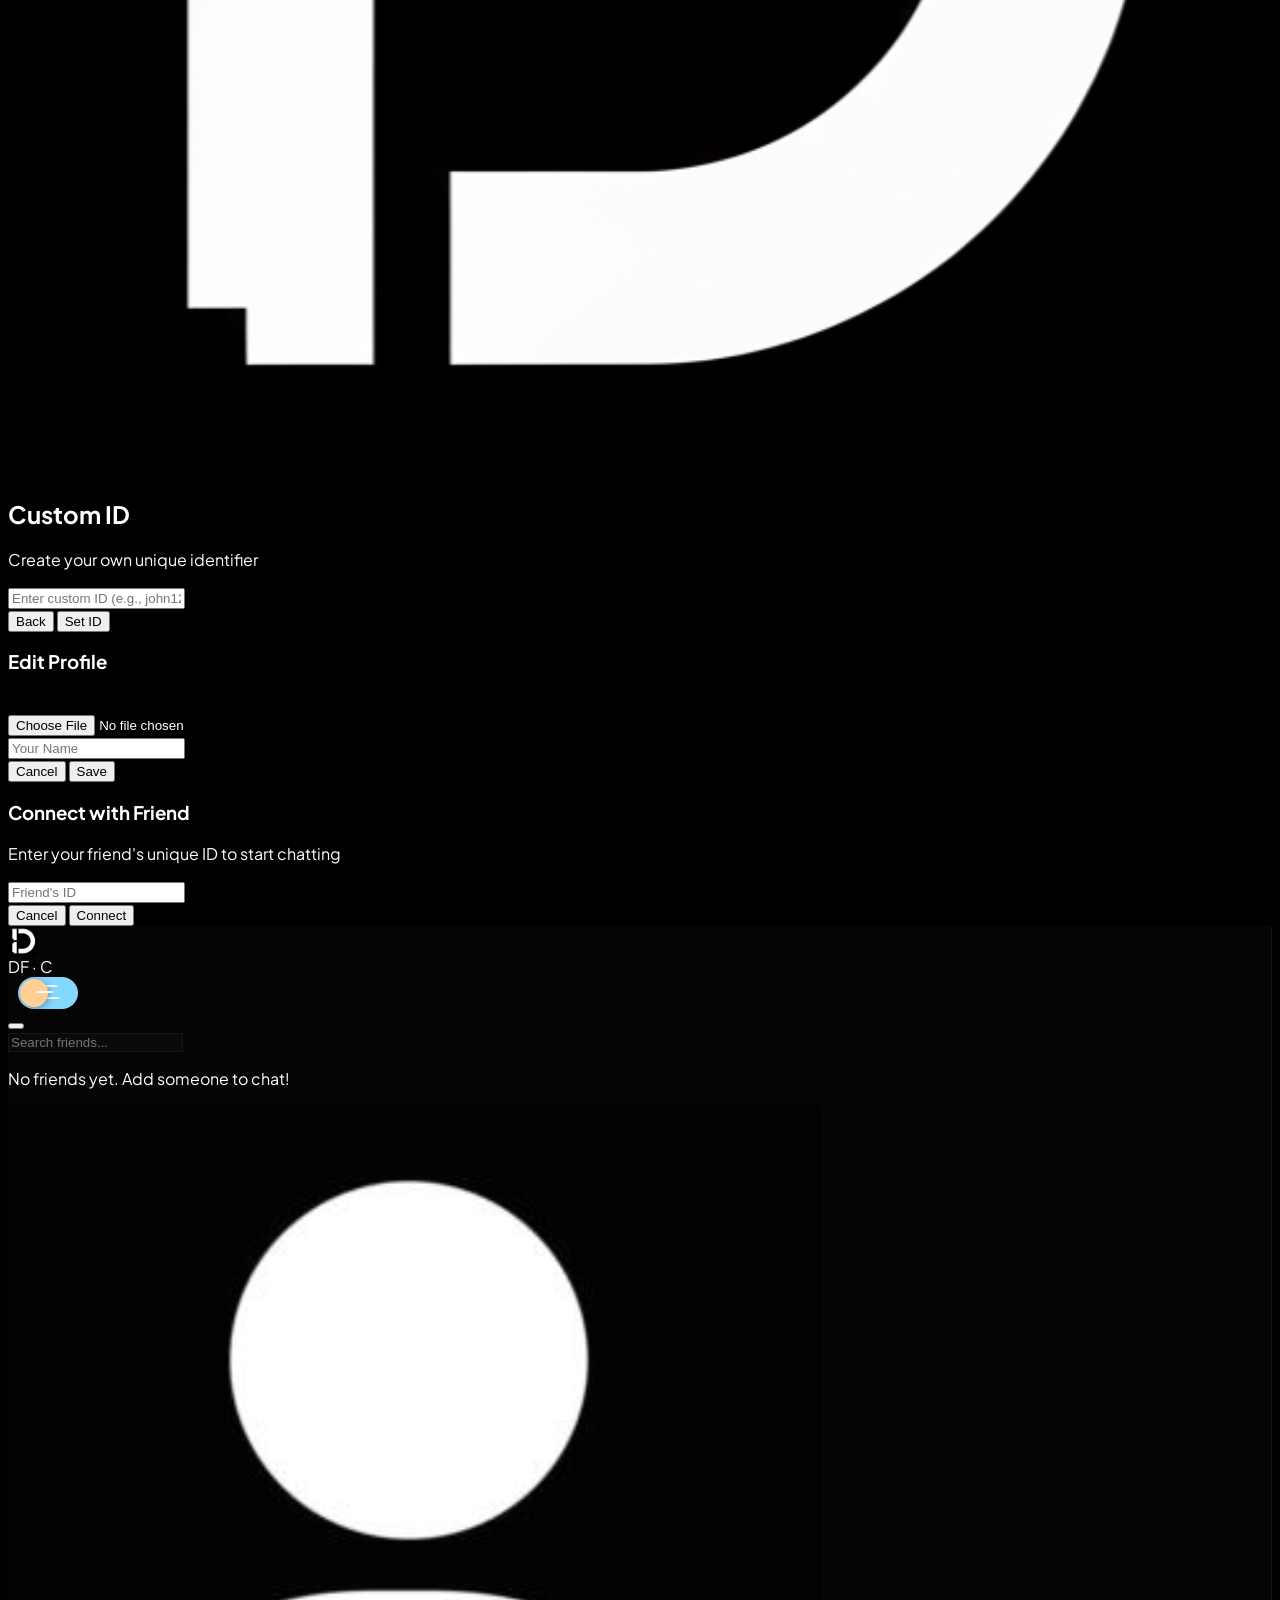
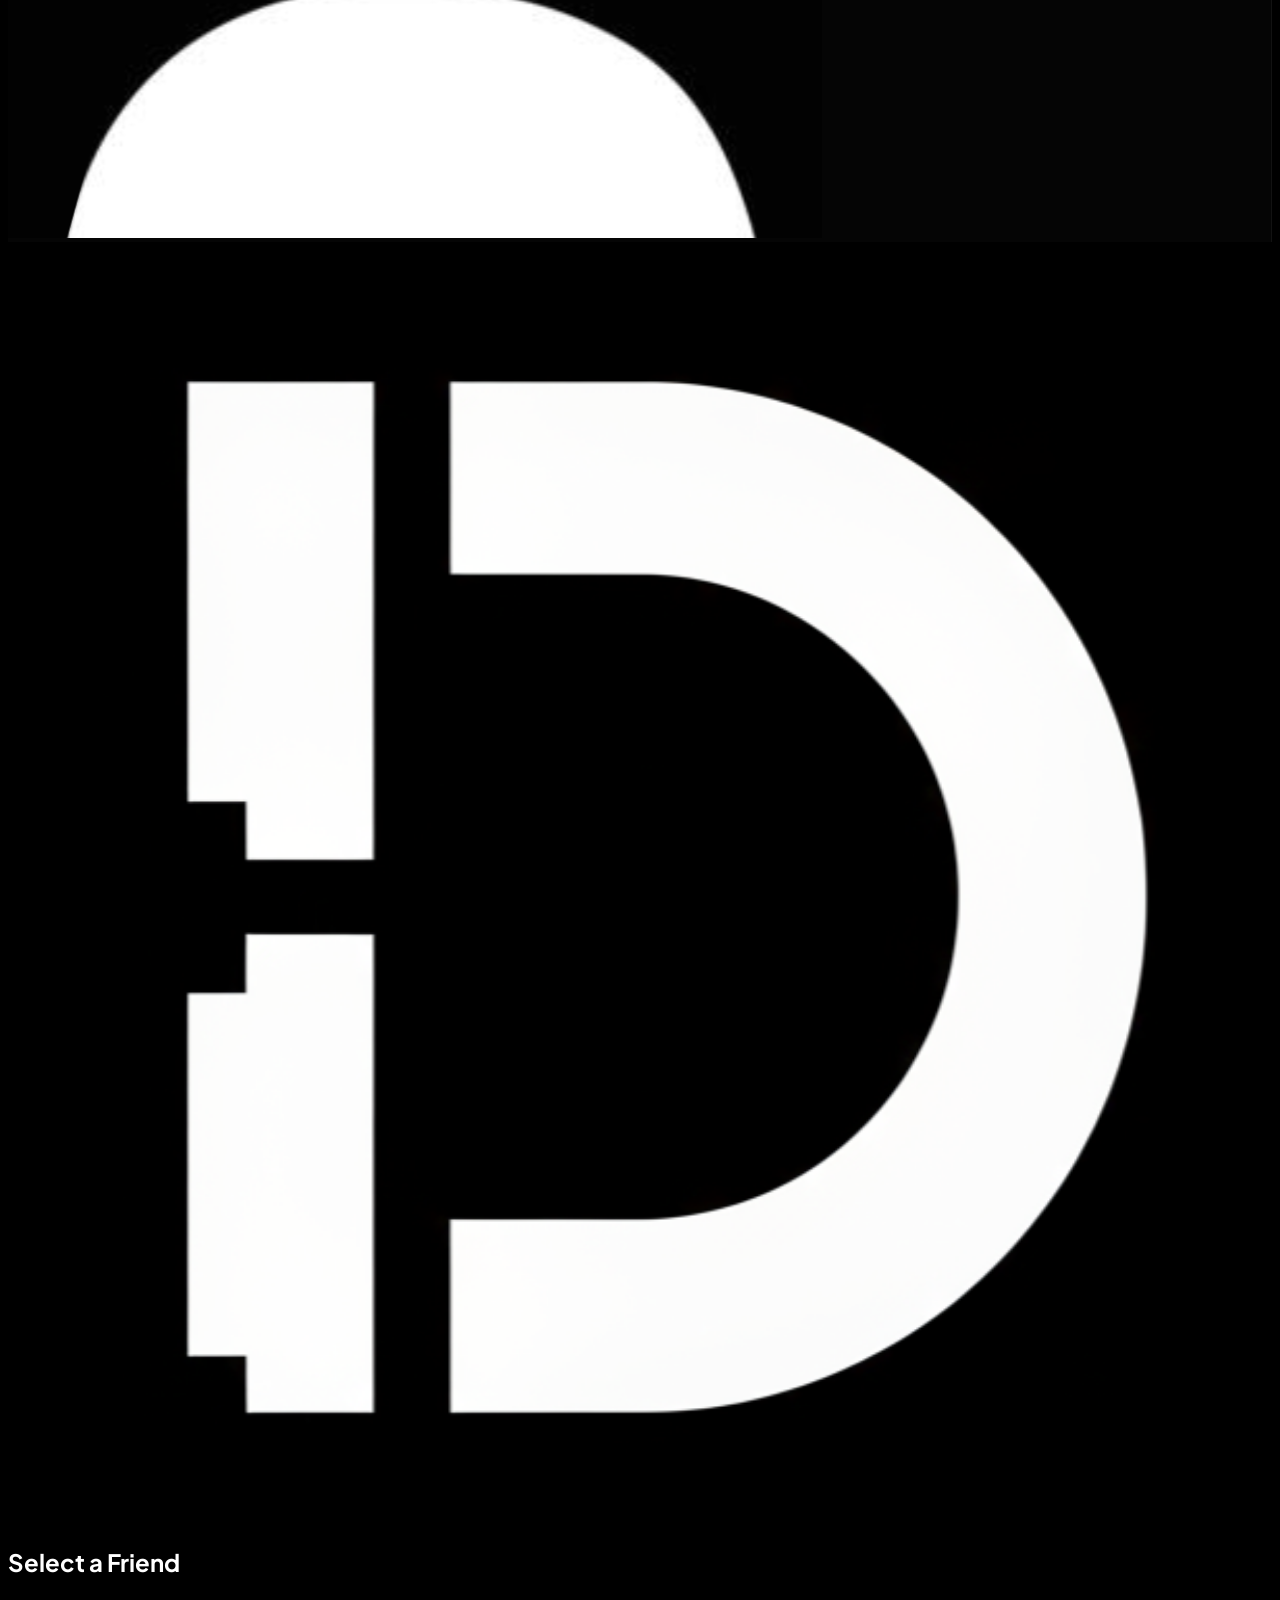
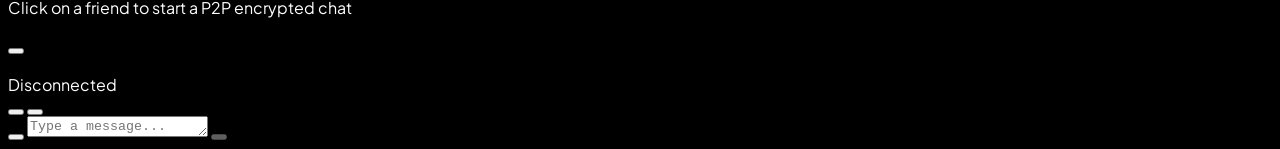
==== commit 11159d13: "Update print statement from 'Hello' to 'Goodbye'" ====
--- a/index.html
+++ b/index.html
@@ -157,7 +157,7 @@
             <div class="flex items-center justify-between mb-8">
                 <div class="flex items-center gap-3">
                        <img src="df.png" style="height: 30px; width: 30px;;" alt="Logo" class="logo-img">
-                    <span class="text-xl font-black tracking-tighter">DF · Community</span>
+                    <span class="text-xl font-black tracking-tighter">DF · C</span>
                 </div>
                 <div class="flex items-center gap-2">
                     <div class="toggleWrapper">
@@ -261,3 +261,4 @@
 
 
 
+
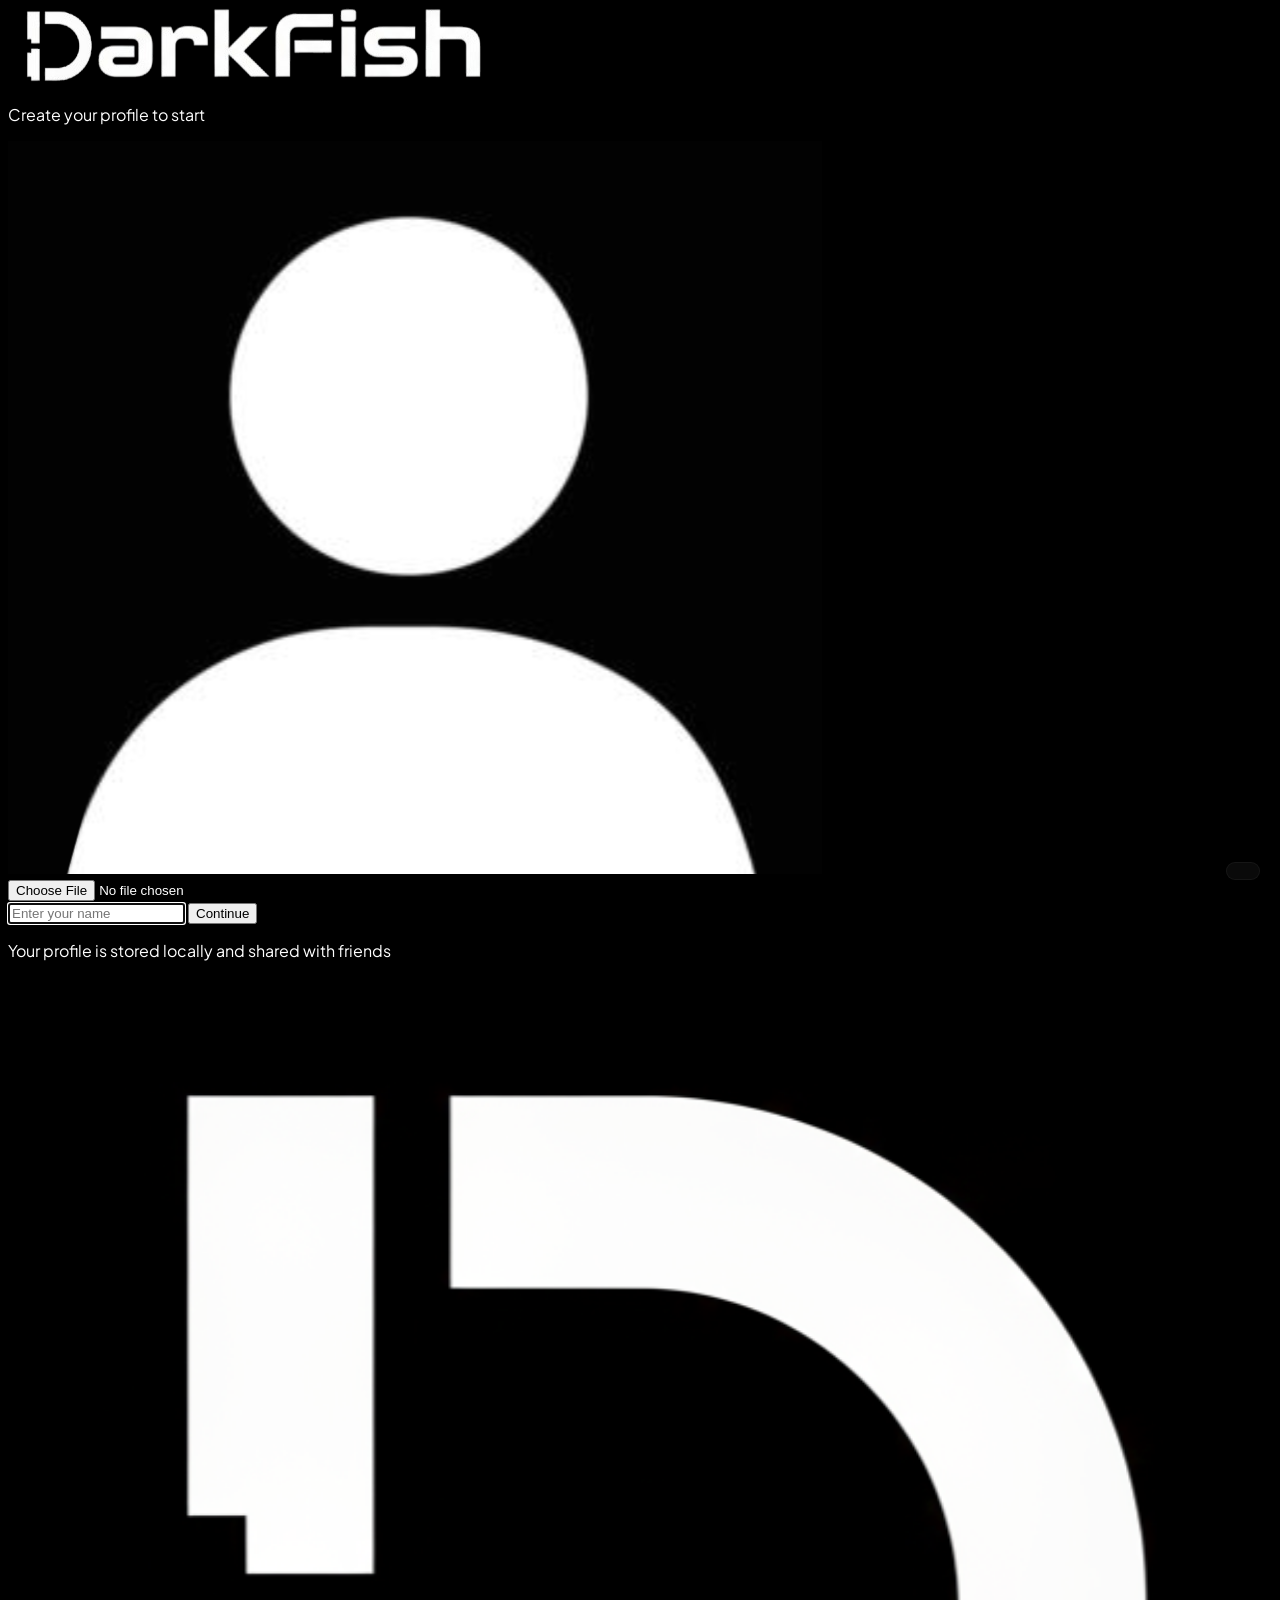
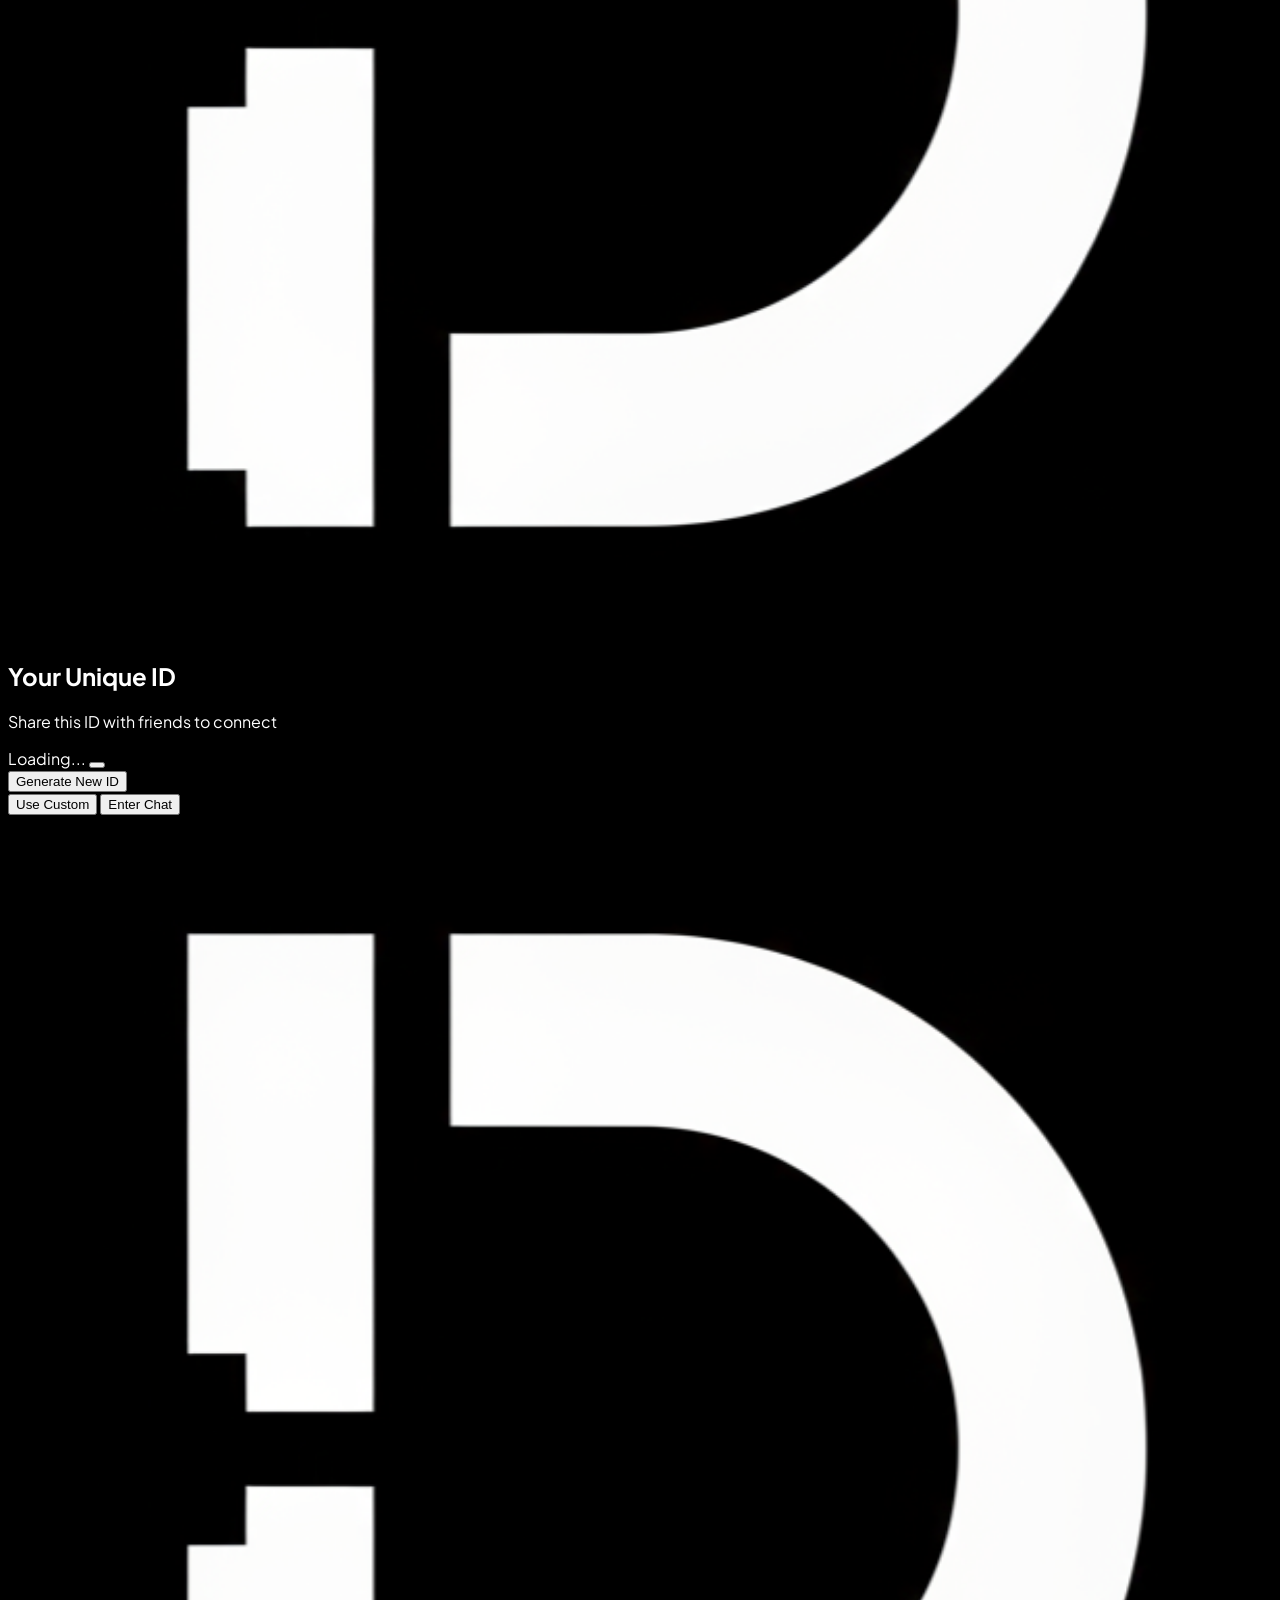
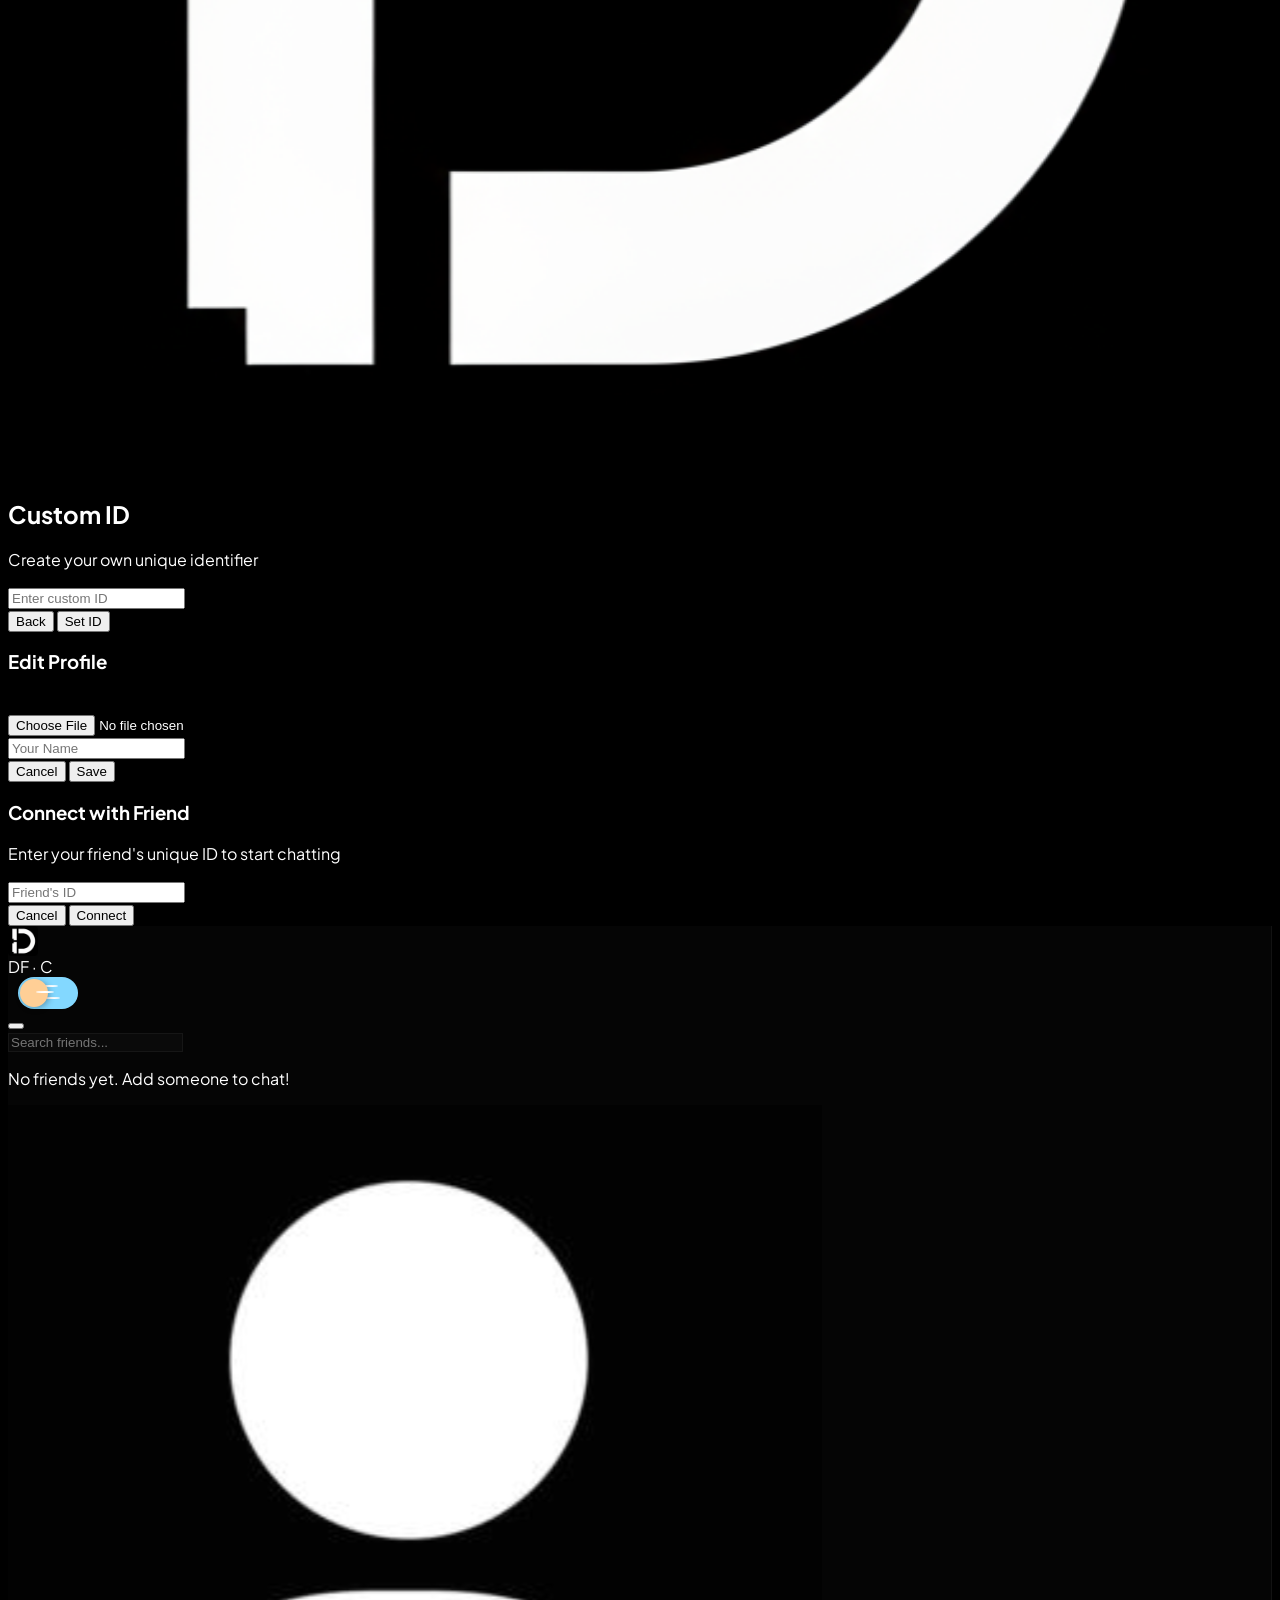
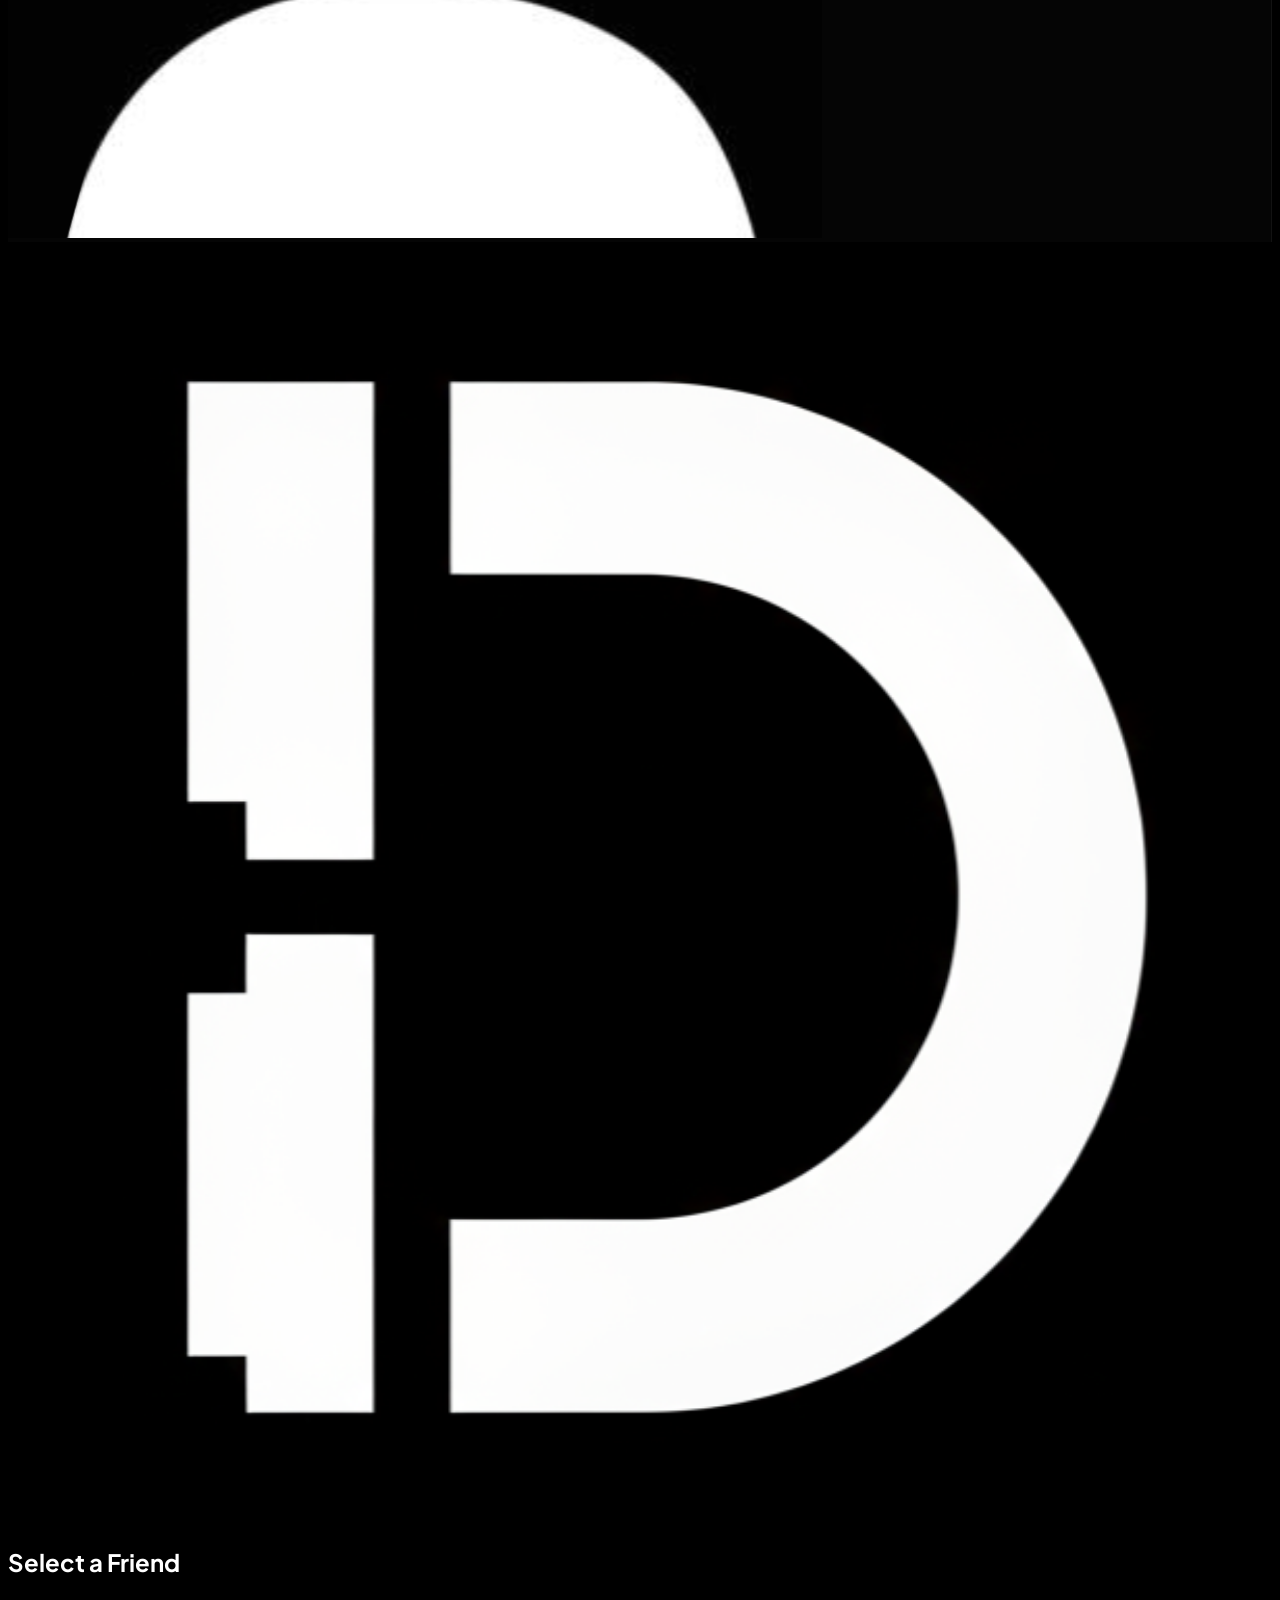
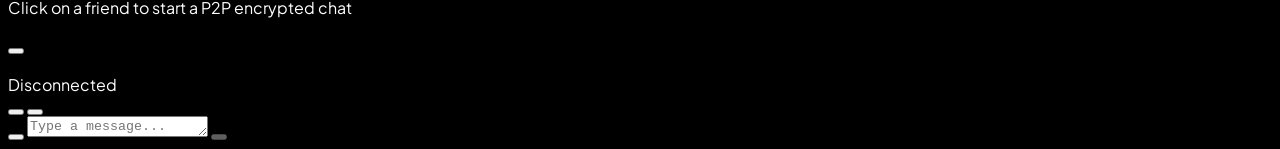
==== commit fcbb72c4: "Update index.html" ====
--- a/index.html
+++ b/index.html
@@ -91,7 +91,7 @@
             <h2 class="text-2xl font-black text-white mb-2">Custom ID</h2>
             <p class="text-slate-500 mb-6">Create your own unique identifier</p>
             
-            <input id="custom-id-input" type="text" placeholder="Enter custom ID (e.g., john123)" class="w-full bg-black border border-white/5 rounded-2xl py-4 px-6 mb-6 text-white outline-none focus:ring-2 focus:ring-indigo-500 transition font-mono transform focus:scale-105">
+            <input id="custom-id-input" type="text" placeholder="Enter custom ID" class="w-full bg-black border border-white/5 rounded-2xl py-4 px-6 mb-6 text-white outline-none focus:ring-2 focus:ring-indigo-500 transition font-mono transform focus:scale-105">
 
             <div class="flex gap-4">
                 <button onclick="closeCustomIdModal()" class="flex-1 border border-white/10 text-white font-bold py-3 rounded-xl hover:bg-white/5 transition transform hover:scale-105 active:scale-95">Back</button>
@@ -262,3 +262,4 @@
 
 
 
+
